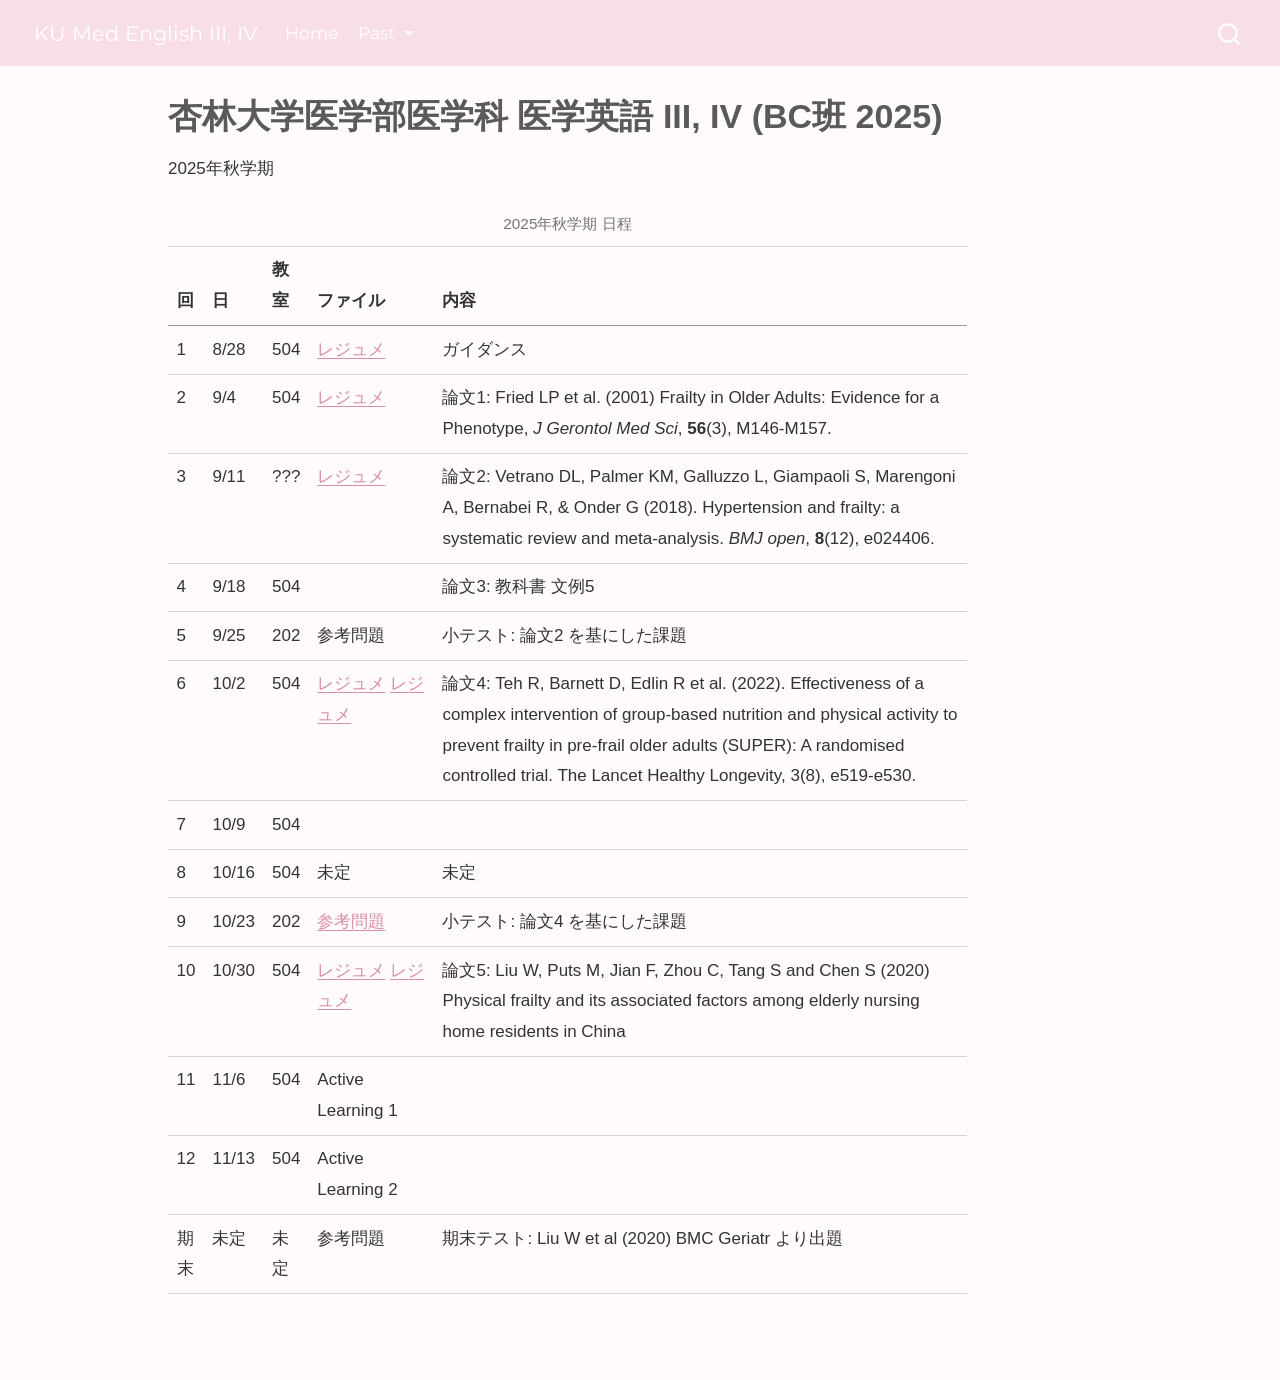
==== docs/2025_Autumn.html @ 21df3f4d "2026 Spring" ====
<!DOCTYPE html>
<html xmlns="http://www.w3.org/1999/xhtml" lang="en" xml:lang="en"><head>

<meta charset="utf-8">
<meta name="generator" content="quarto-1.8.25">

<meta name="viewport" content="width=device-width, initial-scale=1.0, user-scalable=yes">


<title>杏林大学医学部医学科 医学英語 III, IV (BC班 2025) – KU Med English III, IV</title>
<style>
code{white-space: pre-wrap;}
span.smallcaps{font-variant: small-caps;}
div.columns{display: flex; gap: min(4vw, 1.5em);}
div.column{flex: auto; overflow-x: auto;}
div.hanging-indent{margin-left: 1.5em; text-indent: -1.5em;}
ul.task-list{list-style: none;}
ul.task-list li input[type="checkbox"] {
  width: 0.8em;
  margin: 0 0.8em 0.2em -1em; /* quarto-specific, see https://github.com/quarto-dev/quarto-cli/issues/4556 */ 
  vertical-align: middle;
}
</style>


<script src="site_libs/quarto-nav/quarto-nav.js"></script>
<script src="site_libs/quarto-nav/headroom.min.js"></script>
<script src="site_libs/clipboard/clipboard.min.js"></script>
<script src="site_libs/quarto-search/autocomplete.umd.js"></script>
<script src="site_libs/quarto-search/fuse.min.js"></script>
<script src="site_libs/quarto-search/quarto-search.js"></script>
<meta name="quarto:offset" content="./">
<script src="site_libs/quarto-html/quarto.js" type="module"></script>
<script src="site_libs/quarto-html/tabsets/tabsets.js" type="module"></script>
<script src="site_libs/quarto-html/axe/axe-check.js" type="module"></script>
<script src="site_libs/quarto-html/popper.min.js"></script>
<script src="site_libs/quarto-html/tippy.umd.min.js"></script>
<script src="site_libs/quarto-html/anchor.min.js"></script>
<link href="site_libs/quarto-html/tippy.css" rel="stylesheet">
<link href="site_libs/quarto-html/quarto-syntax-highlighting-7b89279ff1a6dce999919e0e67d4d9ec.css" rel="stylesheet" id="quarto-text-highlighting-styles">
<script src="site_libs/bootstrap/bootstrap.min.js"></script>
<link href="site_libs/bootstrap/bootstrap-icons.css" rel="stylesheet">
<link href="site_libs/bootstrap/bootstrap-339d2f6278ea408a7a1bcedd7a5a4e6b.min.css" rel="stylesheet" append-hash="true" id="quarto-bootstrap" data-mode="light">
<script id="quarto-search-options" type="application/json">{
  "location": "navbar",
  "copy-button": false,
  "collapse-after": 3,
  "panel-placement": "end",
  "type": "overlay",
  "limit": 50,
  "keyboard-shortcut": [
    "f",
    "/",
    "s"
  ],
  "show-item-context": false,
  "language": {
    "search-no-results-text": "No results",
    "search-matching-documents-text": "matching documents",
    "search-copy-link-title": "Copy link to search",
    "search-hide-matches-text": "Hide additional matches",
    "search-more-match-text": "more match in this document",
    "search-more-matches-text": "more matches in this document",
    "search-clear-button-title": "Clear",
    "search-text-placeholder": "",
    "search-detached-cancel-button-title": "Cancel",
    "search-submit-button-title": "Submit",
    "search-label": "Search"
  }
}</script>


</head>

<body class="nav-fixed quarto-light">

<div id="quarto-search-results"></div>
  <header id="quarto-header" class="headroom fixed-top">
    <nav class="navbar navbar-expand-lg " data-bs-theme="dark">
      <div class="navbar-container container-fluid">
      <div class="navbar-brand-container mx-auto">
    <a href="./index.html" class="navbar-brand navbar-brand-logo">
    </a>
    <a class="navbar-brand" href="./index.html">
    <span class="navbar-title">KU Med English III, IV</span>
    </a>
  </div>
            <div id="quarto-search" class="" title="Search"></div>
          <button class="navbar-toggler" type="button" data-bs-toggle="collapse" data-bs-target="#navbarCollapse" aria-controls="navbarCollapse" role="menu" aria-expanded="false" aria-label="Toggle navigation" onclick="if (window.quartoToggleHeadroom) { window.quartoToggleHeadroom(); }">
  <span class="navbar-toggler-icon"></span>
</button>
          <div class="collapse navbar-collapse" id="navbarCollapse">
            <ul class="navbar-nav navbar-nav-scroll me-auto">
  <li class="nav-item">
    <a class="nav-link" href="./index.html"> 
<span class="menu-text">Home</span></a>
  </li>  
  <li class="nav-item dropdown ">
    <a class="nav-link dropdown-toggle" href="#" id="nav-menu-past" role="link" data-bs-toggle="dropdown" aria-expanded="false">
 <span class="menu-text">Past</span>
    </a>
    <ul class="dropdown-menu" aria-labelledby="nav-menu-past">    
        <li>
    <a class="dropdown-item" href="./2025_Autumn.html">
 <span class="dropdown-text">2025 Autumn</span></a>
  </li>  
    </ul>
  </li>
</ul>
          </div> <!-- /navcollapse -->
            <div class="quarto-navbar-tools">
</div>
      </div> <!-- /container-fluid -->
    </nav>
</header>
<!-- content -->
<div id="quarto-content" class="quarto-container page-columns page-rows-contents page-layout-article page-navbar">
<!-- sidebar -->
<!-- margin-sidebar -->
    <div id="quarto-margin-sidebar" class="sidebar margin-sidebar zindex-bottom">
        
    </div>
<!-- main -->
<main class="content" id="quarto-document-content">

<header id="title-block-header" class="quarto-title-block default">
<div class="quarto-title">
<h1 class="title">杏林大学医学部医学科 医学英語 III, IV (BC班 2025)</h1>
</div>



<div class="quarto-title-meta">

    
  
    
  </div>
  


</header>


<p>2025年秋学期</p>
<table class="caption-top table">
<caption>2025年秋学期 日程</caption>
<colgroup>
<col style="width: 1%">
<col style="width: 1%">
<col style="width: 1%">
<col style="width: 17%">
<col style="width: 80%">
</colgroup>
<thead>
<tr class="header">
<th>回</th>
<th>日</th>
<th>教室</th>
<th>ファイル</th>
<th>内容</th>
</tr>
</thead>
<tbody>
<tr class="odd">
<td>1</td>
<td>8/28</td>
<td>504</td>
<td><a href="https://babayoshihiko.github.io/How/design.html">レジュメ</a></td>
<td>ガイダンス</td>
</tr>
<tr class="even">
<td>2</td>
<td>9/4</td>
<td>504</td>
<td><a href="https://babayoshihiko.github.io/How/frailty.html">レジュメ</a></td>
<td>論文1: Fried LP et al.&nbsp;(2001) Frailty in Older Adults: Evidence for a Phenotype, <em>J Gerontol Med Sci</em>, <strong>56</strong>(3), M146-M157.</td>
</tr>
<tr class="odd">
<td>3</td>
<td>9/11</td>
<td>???</td>
<td><a href="http://124.219.182.167/How2/meta_vetrano.html">レジュメ</a></td>
<td>論文2: Vetrano DL, Palmer KM, Galluzzo L, Giampaoli S, Marengoni A, Bernabei R, &amp; Onder G (2018). Hypertension and frailty: a systematic review and meta-analysis. <em>BMJ open</em>, <strong>8</strong>(12), e024406.</td>
</tr>
<tr class="even">
<td>4</td>
<td>9/18</td>
<td>504</td>
<td></td>
<td>論文3: 教科書 文例5</td>
</tr>
<tr class="odd">
<td>5</td>
<td>9/25</td>
<td>202</td>
<td>参考問題</td>
<td>小テスト: 論文2 を基にした課題</td>
</tr>
<tr class="even">
<td>6</td>
<td>10/2</td>
<td>504</td>
<td><a href="https://babayoshihiko.github.io/How/rct_intro.html">レジュメ</a> <a href="http://124.219.182.167/How2/rct_teh.html">レジュメ</a></td>
<td>論文4: Teh R, Barnett D, Edlin R et al.&nbsp;(2022). Effectiveness of a complex intervention of group-based nutrition and physical activity to prevent frailty in pre-frail older adults (SUPER): A randomised controlled trial. The Lancet Healthy Longevity, 3(8), e519-e530.</td>
</tr>
<tr class="odd">
<td>7</td>
<td>10/9</td>
<td>504</td>
<td></td>
<td></td>
</tr>
<tr class="even">
<td>8</td>
<td>10/16</td>
<td>504</td>
<td>未定</td>
<td>未定</td>
</tr>
<tr class="odd">
<td>9</td>
<td>10/23</td>
<td>202</td>
<td><a href="https://docs.google.com/forms/d/e/1FAIpQLSeEI0pFkn-cZTdrIPrbXhW5z1Pq6cPuHLH8r0yxcHSd3hLn8A/viewform?usp=header">参考問題</a></td>
<td>小テスト: 論文4 を基にした課題</td>
</tr>
<tr class="even">
<td>10</td>
<td>10/30</td>
<td>504</td>
<td><a href="https://babayoshihiko.github.io/How/crosssectional_intro.html">レジュメ</a> <a href="http://124.219.182.167/How2/crosssectional_liu.html">レジュメ</a></td>
<td>論文5: Liu W, Puts M, Jian F, Zhou C, Tang S and Chen S (2020) Physical frailty and its associated factors among elderly nursing home residents in China</td>
</tr>
<tr class="odd">
<td>11</td>
<td>11/6</td>
<td>504</td>
<td>Active Learning 1</td>
<td></td>
</tr>
<tr class="even">
<td>12</td>
<td>11/13</td>
<td>504</td>
<td>Active Learning 2</td>
<td></td>
</tr>
<tr class="odd">
<td>期末</td>
<td>未定</td>
<td>未定</td>
<td>参考問題</td>
<td>期末テスト: Liu W et al (2020) BMC Geriatr より出題</td>
</tr>
</tbody>
</table>



</main> <!-- /main -->
<script id="quarto-html-after-body" type="application/javascript">
  window.document.addEventListener("DOMContentLoaded", function (event) {
    const icon = "";
    const anchorJS = new window.AnchorJS();
    anchorJS.options = {
      placement: 'right',
      icon: icon
    };
    anchorJS.add('.anchored');
    const isCodeAnnotation = (el) => {
      for (const clz of el.classList) {
        if (clz.startsWith('code-annotation-')) {                     
          return true;
        }
      }
      return false;
    }
    const onCopySuccess = function(e) {
      // button target
      const button = e.trigger;
      // don't keep focus
      button.blur();
      // flash "checked"
      button.classList.add('code-copy-button-checked');
      var currentTitle = button.getAttribute("title");
      button.setAttribute("title", "Copied!");
      let tooltip;
      if (window.bootstrap) {
        button.setAttribute("data-bs-toggle", "tooltip");
        button.setAttribute("data-bs-placement", "left");
        button.setAttribute("data-bs-title", "Copied!");
        tooltip = new bootstrap.Tooltip(button, 
          { trigger: "manual", 
            customClass: "code-copy-button-tooltip",
            offset: [0, -8]});
        tooltip.show();    
      }
      setTimeout(function() {
        if (tooltip) {
          tooltip.hide();
          button.removeAttribute("data-bs-title");
          button.removeAttribute("data-bs-toggle");
          button.removeAttribute("data-bs-placement");
        }
        button.setAttribute("title", currentTitle);
        button.classList.remove('code-copy-button-checked');
      }, 1000);
      // clear code selection
      e.clearSelection();
    }
    const getTextToCopy = function(trigger) {
      const outerScaffold = trigger.parentElement.cloneNode(true);
      const codeEl = outerScaffold.querySelector('code');
      for (const childEl of codeEl.children) {
        if (isCodeAnnotation(childEl)) {
          childEl.remove();
        }
      }
      return codeEl.innerText;
    }
    const clipboard = new window.ClipboardJS('.code-copy-button:not([data-in-quarto-modal])', {
      text: getTextToCopy
    });
    clipboard.on('success', onCopySuccess);
    if (window.document.getElementById('quarto-embedded-source-code-modal')) {
      const clipboardModal = new window.ClipboardJS('.code-copy-button[data-in-quarto-modal]', {
        text: getTextToCopy,
        container: window.document.getElementById('quarto-embedded-source-code-modal')
      });
      clipboardModal.on('success', onCopySuccess);
    }
      var localhostRegex = new RegExp(/^(?:http|https):\/\/localhost\:?[0-9]*\//);
      var mailtoRegex = new RegExp(/^mailto:/);
        var filterRegex = new RegExp('/' + window.location.host + '/');
      var isInternal = (href) => {
          return filterRegex.test(href) || localhostRegex.test(href) || mailtoRegex.test(href);
      }
      // Inspect non-navigation links and adorn them if external
     var links = window.document.querySelectorAll('a[href]:not(.nav-link):not(.navbar-brand):not(.toc-action):not(.sidebar-link):not(.sidebar-item-toggle):not(.pagination-link):not(.no-external):not([aria-hidden]):not(.dropdown-item):not(.quarto-navigation-tool):not(.about-link)');
      for (var i=0; i<links.length; i++) {
        const link = links[i];
        if (!isInternal(link.href)) {
          // undo the damage that might have been done by quarto-nav.js in the case of
          // links that we want to consider external
          if (link.dataset.originalHref !== undefined) {
            link.href = link.dataset.originalHref;
          }
        }
      }
    function tippyHover(el, contentFn, onTriggerFn, onUntriggerFn) {
      const config = {
        allowHTML: true,
        maxWidth: 500,
        delay: 100,
        arrow: false,
        appendTo: function(el) {
            return el.parentElement;
        },
        interactive: true,
        interactiveBorder: 10,
        theme: 'quarto',
        placement: 'bottom-start',
      };
      if (contentFn) {
        config.content = contentFn;
      }
      if (onTriggerFn) {
        config.onTrigger = onTriggerFn;
      }
      if (onUntriggerFn) {
        config.onUntrigger = onUntriggerFn;
      }
      window.tippy(el, config); 
    }
    const noterefs = window.document.querySelectorAll('a[role="doc-noteref"]');
    for (var i=0; i<noterefs.length; i++) {
      const ref = noterefs[i];
      tippyHover(ref, function() {
        // use id or data attribute instead here
        let href = ref.getAttribute('data-footnote-href') || ref.getAttribute('href');
        try { href = new URL(href).hash; } catch {}
        const id = href.replace(/^#\/?/, "");
        const note = window.document.getElementById(id);
        if (note) {
          return note.innerHTML;
        } else {
          return "";
        }
      });
    }
    const xrefs = window.document.querySelectorAll('a.quarto-xref');
    const processXRef = (id, note) => {
      // Strip column container classes
      const stripColumnClz = (el) => {
        el.classList.remove("page-full", "page-columns");
        if (el.children) {
          for (const child of el.children) {
            stripColumnClz(child);
          }
        }
      }
      stripColumnClz(note)
      if (id === null || id.startsWith('sec-')) {
        // Special case sections, only their first couple elements
        const container = document.createElement("div");
        if (note.children && note.children.length > 2) {
          container.appendChild(note.children[0].cloneNode(true));
          for (let i = 1; i < note.children.length; i++) {
            const child = note.children[i];
            if (child.tagName === "P" && child.innerText === "") {
              continue;
            } else {
              container.appendChild(child.cloneNode(true));
              break;
            }
          }
          if (window.Quarto?.typesetMath) {
            window.Quarto.typesetMath(container);
          }
          return container.innerHTML
        } else {
          if (window.Quarto?.typesetMath) {
            window.Quarto.typesetMath(note);
          }
          return note.innerHTML;
        }
      } else {
        // Remove any anchor links if they are present
        const anchorLink = note.querySelector('a.anchorjs-link');
        if (anchorLink) {
          anchorLink.remove();
        }
        if (window.Quarto?.typesetMath) {
          window.Quarto.typesetMath(note);
        }
        if (note.classList.contains("callout")) {
          return note.outerHTML;
        } else {
          return note.innerHTML;
        }
      }
    }
    for (var i=0; i<xrefs.length; i++) {
      const xref = xrefs[i];
      tippyHover(xref, undefined, function(instance) {
        instance.disable();
        let url = xref.getAttribute('href');
        let hash = undefined; 
        if (url.startsWith('#')) {
          hash = url;
        } else {
          try { hash = new URL(url).hash; } catch {}
        }
        if (hash) {
          const id = hash.replace(/^#\/?/, "");
          const note = window.document.getElementById(id);
          if (note !== null) {
            try {
              const html = processXRef(id, note.cloneNode(true));
              instance.setContent(html);
            } finally {
              instance.enable();
              instance.show();
            }
          } else {
            // See if we can fetch this
            fetch(url.split('#')[0])
            .then(res => res.text())
            .then(html => {
              const parser = new DOMParser();
              const htmlDoc = parser.parseFromString(html, "text/html");
              const note = htmlDoc.getElementById(id);
              if (note !== null) {
                const html = processXRef(id, note);
                instance.setContent(html);
              } 
            }).finally(() => {
              instance.enable();
              instance.show();
            });
          }
        } else {
          // See if we can fetch a full url (with no hash to target)
          // This is a special case and we should probably do some content thinning / targeting
          fetch(url)
          .then(res => res.text())
          .then(html => {
            const parser = new DOMParser();
            const htmlDoc = parser.parseFromString(html, "text/html");
            const note = htmlDoc.querySelector('main.content');
            if (note !== null) {
              // This should only happen for chapter cross references
              // (since there is no id in the URL)
              // remove the first header
              if (note.children.length > 0 && note.children[0].tagName === "HEADER") {
                note.children[0].remove();
              }
              const html = processXRef(null, note);
              instance.setContent(html);
            } 
          }).finally(() => {
            instance.enable();
            instance.show();
          });
        }
      }, function(instance) {
      });
    }
        let selectedAnnoteEl;
        const selectorForAnnotation = ( cell, annotation) => {
          let cellAttr = 'data-code-cell="' + cell + '"';
          let lineAttr = 'data-code-annotation="' +  annotation + '"';
          const selector = 'span[' + cellAttr + '][' + lineAttr + ']';
          return selector;
        }
        const selectCodeLines = (annoteEl) => {
          const doc = window.document;
          const targetCell = annoteEl.getAttribute("data-target-cell");
          const targetAnnotation = annoteEl.getAttribute("data-target-annotation");
          const annoteSpan = window.document.querySelector(selectorForAnnotation(targetCell, targetAnnotation));
          const lines = annoteSpan.getAttribute("data-code-lines").split(",");
          const lineIds = lines.map((line) => {
            return targetCell + "-" + line;
          })
          let top = null;
          let height = null;
          let parent = null;
          if (lineIds.length > 0) {
              //compute the position of the single el (top and bottom and make a div)
              const el = window.document.getElementById(lineIds[0]);
              top = el.offsetTop;
              height = el.offsetHeight;
              parent = el.parentElement.parentElement;
            if (lineIds.length > 1) {
              const lastEl = window.document.getElementById(lineIds[lineIds.length - 1]);
              const bottom = lastEl.offsetTop + lastEl.offsetHeight;
              height = bottom - top;
            }
            if (top !== null && height !== null && parent !== null) {
              // cook up a div (if necessary) and position it 
              let div = window.document.getElementById("code-annotation-line-highlight");
              if (div === null) {
                div = window.document.createElement("div");
                div.setAttribute("id", "code-annotation-line-highlight");
                div.style.position = 'absolute';
                parent.appendChild(div);
              }
              div.style.top = top - 2 + "px";
              div.style.height = height + 4 + "px";
              div.style.left = 0;
              let gutterDiv = window.document.getElementById("code-annotation-line-highlight-gutter");
              if (gutterDiv === null) {
                gutterDiv = window.document.createElement("div");
                gutterDiv.setAttribute("id", "code-annotation-line-highlight-gutter");
                gutterDiv.style.position = 'absolute';
                const codeCell = window.document.getElementById(targetCell);
                const gutter = codeCell.querySelector('.code-annotation-gutter');
                gutter.appendChild(gutterDiv);
              }
              gutterDiv.style.top = top - 2 + "px";
              gutterDiv.style.height = height + 4 + "px";
            }
            selectedAnnoteEl = annoteEl;
          }
        };
        const unselectCodeLines = () => {
          const elementsIds = ["code-annotation-line-highlight", "code-annotation-line-highlight-gutter"];
          elementsIds.forEach((elId) => {
            const div = window.document.getElementById(elId);
            if (div) {
              div.remove();
            }
          });
          selectedAnnoteEl = undefined;
        };
          // Handle positioning of the toggle
      window.addEventListener(
        "resize",
        throttle(() => {
          elRect = undefined;
          if (selectedAnnoteEl) {
            selectCodeLines(selectedAnnoteEl);
          }
        }, 10)
      );
      function throttle(fn, ms) {
      let throttle = false;
      let timer;
        return (...args) => {
          if(!throttle) { // first call gets through
              fn.apply(this, args);
              throttle = true;
          } else { // all the others get throttled
              if(timer) clearTimeout(timer); // cancel #2
              timer = setTimeout(() => {
                fn.apply(this, args);
                timer = throttle = false;
              }, ms);
          }
        };
      }
        // Attach click handler to the DT
        const annoteDls = window.document.querySelectorAll('dt[data-target-cell]');
        for (const annoteDlNode of annoteDls) {
          annoteDlNode.addEventListener('click', (event) => {
            const clickedEl = event.target;
            if (clickedEl !== selectedAnnoteEl) {
              unselectCodeLines();
              const activeEl = window.document.querySelector('dt[data-target-cell].code-annotation-active');
              if (activeEl) {
                activeEl.classList.remove('code-annotation-active');
              }
              selectCodeLines(clickedEl);
              clickedEl.classList.add('code-annotation-active');
            } else {
              // Unselect the line
              unselectCodeLines();
              clickedEl.classList.remove('code-annotation-active');
            }
          });
        }
    const findCites = (el) => {
      const parentEl = el.parentElement;
      if (parentEl) {
        const cites = parentEl.dataset.cites;
        if (cites) {
          return {
            el,
            cites: cites.split(' ')
          };
        } else {
          return findCites(el.parentElement)
        }
      } else {
        return undefined;
      }
    };
    var bibliorefs = window.document.querySelectorAll('a[role="doc-biblioref"]');
    for (var i=0; i<bibliorefs.length; i++) {
      const ref = bibliorefs[i];
      const citeInfo = findCites(ref);
      if (citeInfo) {
        tippyHover(citeInfo.el, function() {
          var popup = window.document.createElement('div');
          citeInfo.cites.forEach(function(cite) {
            var citeDiv = window.document.createElement('div');
            citeDiv.classList.add('hanging-indent');
            citeDiv.classList.add('csl-entry');
            var biblioDiv = window.document.getElementById('ref-' + cite);
            if (biblioDiv) {
              citeDiv.innerHTML = biblioDiv.innerHTML;
            }
            popup.appendChild(citeDiv);
          });
          return popup.innerHTML;
        });
      }
    }
  });
  </script>
</div> <!-- /content -->




</body></html>
---- docs/site_libs/quarto-html/tippy.css ----
.tippy-box[data-animation=fade][data-state=hidden]{opacity:0}[data-tippy-root]{max-width:calc(100vw - 10px)}.tippy-box{position:relative;background-color:#333;color:#fff;border-radius:4px;font-size:14px;line-height:1.4;white-space:normal;outline:0;transition-property:transform,visibility,opacity}.tippy-box[data-placement^=top]>.tippy-arrow{bottom:0}.tippy-box[data-placement^=top]>.tippy-arrow:before{bottom:-7px;left:0;border-width:8px 8px 0;border-top-color:initial;transform-origin:center top}.tippy-box[data-placement^=bottom]>.tippy-arrow{top:0}.tippy-box[data-placement^=bottom]>.tippy-arrow:before{top:-7px;left:0;border-width:0 8px 8px;border-bottom-color:initial;transform-origin:center bottom}.tippy-box[data-placement^=left]>.tippy-arrow{right:0}.tippy-box[data-placement^=left]>.tippy-arrow:before{border-width:8px 0 8px 8px;border-left-color:initial;right:-7px;transform-origin:center left}.tippy-box[data-placement^=right]>.tippy-arrow{left:0}.tippy-box[data-placement^=right]>.tippy-arrow:before{left:-7px;border-width:8px 8px 8px 0;border-right-color:initial;transform-origin:center right}.tippy-box[data-inertia][data-state=visible]{transition-timing-function:cubic-bezier(.54,1.5,.38,1.11)}.tippy-arrow{width:16px;height:16px;color:#333}.tippy-arrow:before{content:"";position:absolute;border-color:transparent;border-style:solid}.tippy-content{position:relative;padding:5px 9px;z-index:1}
---- docs/site_libs/quarto-html/quarto-syntax-highlighting-7b89279ff1a6dce999919e0e67d4d9ec.css ----
/* quarto syntax highlight colors */
:root {
  --quarto-hl-ot-color: #003B4F;
  --quarto-hl-at-color: #657422;
  --quarto-hl-ss-color: #20794D;
  --quarto-hl-an-color: #5E5E5E;
  --quarto-hl-fu-color: #4758AB;
  --quarto-hl-st-color: #20794D;
  --quarto-hl-cf-color: #003B4F;
  --quarto-hl-op-color: #5E5E5E;
  --quarto-hl-er-color: #AD0000;
  --quarto-hl-bn-color: #AD0000;
  --quarto-hl-al-color: #AD0000;
  --quarto-hl-va-color: #111111;
  --quarto-hl-bu-color: inherit;
  --quarto-hl-ex-color: inherit;
  --quarto-hl-pp-color: #AD0000;
  --quarto-hl-in-color: #5E5E5E;
  --quarto-hl-vs-color: #20794D;
  --quarto-hl-wa-color: #5E5E5E;
  --quarto-hl-do-color: #5E5E5E;
  --quarto-hl-im-color: #00769E;
  --quarto-hl-ch-color: #20794D;
  --quarto-hl-dt-color: #AD0000;
  --quarto-hl-fl-color: #AD0000;
  --quarto-hl-co-color: #5E5E5E;
  --quarto-hl-cv-color: #5E5E5E;
  --quarto-hl-cn-color: #8f5902;
  --quarto-hl-sc-color: #5E5E5E;
  --quarto-hl-dv-color: #AD0000;
  --quarto-hl-kw-color: #003B4F;
}

/* other quarto variables */
:root {
  --quarto-font-monospace: SFMono-Regular, Menlo, Monaco, Consolas, "Liberation Mono", "Courier New", monospace;
}

/* syntax highlight based on Pandoc's rules */
pre > code.sourceCode > span {
  color: #003B4F;
}

code.sourceCode > span {
  color: #003B4F;
}

div.sourceCode,
div.sourceCode pre.sourceCode {
  color: #003B4F;
}

/* Normal */
code span {
  color: #003B4F;
}

/* Alert */
code span.al {
  color: #AD0000;
  font-style: inherit;
}

/* Annotation */
code span.an {
  color: #5E5E5E;
  font-style: inherit;
}

/* Attribute */
code span.at {
  color: #657422;
  font-style: inherit;
}

/* BaseN */
code span.bn {
  color: #AD0000;
  font-style: inherit;
}

/* BuiltIn */
code span.bu {
  font-style: inherit;
}

/* ControlFlow */
code span.cf {
  color: #003B4F;
  font-weight: bold;
  font-style: inherit;
}

/* Char */
code span.ch {
  color: #20794D;
  font-style: inherit;
}

/* Constant */
code span.cn {
  color: #8f5902;
  font-style: inherit;
}

/* Comment */
code span.co {
  color: #5E5E5E;
  font-style: inherit;
}

/* CommentVar */
code span.cv {
  color: #5E5E5E;
  font-style: italic;
}

/* Documentation */
code span.do {
  color: #5E5E5E;
  font-style: italic;
}

/* DataType */
code span.dt {
  color: #AD0000;
  font-style: inherit;
}

/* DecVal */
code span.dv {
  color: #AD0000;
  font-style: inherit;
}

/* Error */
code span.er {
  color: #AD0000;
  font-style: inherit;
}

/* Extension */
code span.ex {
  font-style: inherit;
}

/* Float */
code span.fl {
  color: #AD0000;
  font-style: inherit;
}

/* Function */
code span.fu {
  color: #4758AB;
  font-style: inherit;
}

/* Import */
code span.im {
  color: #00769E;
  font-style: inherit;
}

/* Information */
code span.in {
  color: #5E5E5E;
  font-style: inherit;
}

/* Keyword */
code span.kw {
  color: #003B4F;
  font-weight: bold;
  font-style: inherit;
}

/* Operator */
code span.op {
  color: #5E5E5E;
  font-style: inherit;
}

/* Other */
code span.ot {
  color: #003B4F;
  font-style: inherit;
}

/* Preprocessor */
code span.pp {
  color: #AD0000;
  font-style: inherit;
}

/* SpecialChar */
code span.sc {
  color: #5E5E5E;
  font-style: inherit;
}

/* SpecialString */
code span.ss {
  color: #20794D;
  font-style: inherit;
}

/* String */
code span.st {
  color: #20794D;
  font-style: inherit;
}

/* Variable */
code span.va {
  color: #111111;
  font-style: inherit;
}

/* VerbatimString */
code span.vs {
  color: #20794D;
  font-style: inherit;
}

/* Warning */
code span.wa {
  color: #5E5E5E;
  font-style: italic;
}

.prevent-inlining {
  content: "</";
}

/*# sourceMappingURL=3944bc705cfaf4c80e56f77c5205168a.css.map */
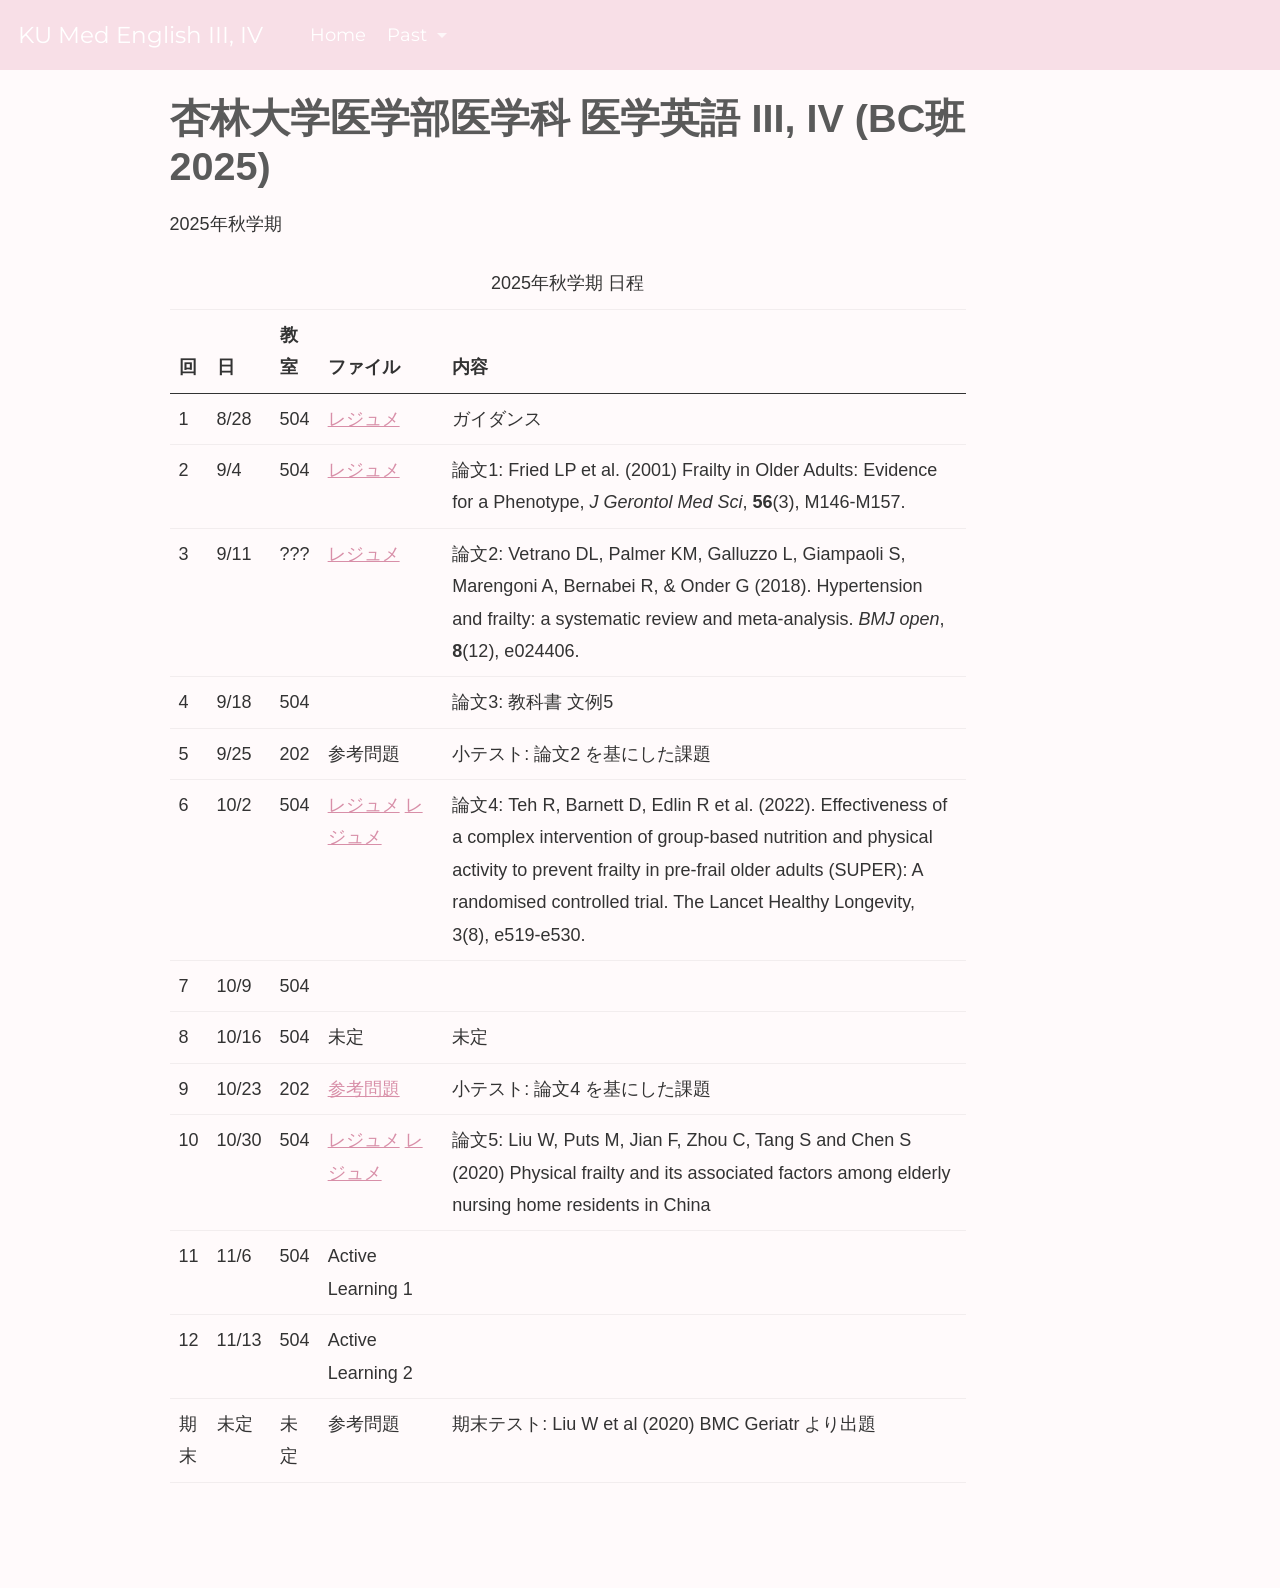
==== commit 3ad05698: "2026 Spring" ====
--- a/docs/2025_Autumn.html
+++ b/docs/2025_Autumn.html
@@ -2,12 +2,12 @@
 <html xmlns="http://www.w3.org/1999/xhtml" lang="en" xml:lang="en"><head>
 
 <meta charset="utf-8">
-<meta name="generator" content="quarto-1.8.25">
+<meta name="generator" content="quarto-1.2.335">
 
 <meta name="viewport" content="width=device-width, initial-scale=1.0, user-scalable=yes">
 
 
-<title>杏林大学医学部医学科 医学英語 III, IV (BC班 2025) – KU Med English III, IV</title>
+<title>KU Med English III, IV - 杏林大学医学部医学科 医学英語 III, IV (BC班 2025)</title>
 <style>
 code{white-space: pre-wrap;}
 span.smallcaps{font-variant: small-caps;}
@@ -17,7 +17,7 @@
 ul.task-list{list-style: none;}
 ul.task-list li input[type="checkbox"] {
   width: 0.8em;
-  margin: 0 0.8em 0.2em -1em; /* quarto-specific, see https://github.com/quarto-dev/quarto-cli/issues/4556 */ 
+  margin: 0 0.8em 0.2em -1.6em;
   vertical-align: middle;
 }
 </style>
@@ -30,30 +30,22 @@
 <script src="site_libs/quarto-search/fuse.min.js"></script>
 <script src="site_libs/quarto-search/quarto-search.js"></script>
 <meta name="quarto:offset" content="./">
-<script src="site_libs/quarto-html/quarto.js" type="module"></script>
-<script src="site_libs/quarto-html/tabsets/tabsets.js" type="module"></script>
-<script src="site_libs/quarto-html/axe/axe-check.js" type="module"></script>
+<script src="site_libs/quarto-html/quarto.js"></script>
 <script src="site_libs/quarto-html/popper.min.js"></script>
 <script src="site_libs/quarto-html/tippy.umd.min.js"></script>
 <script src="site_libs/quarto-html/anchor.min.js"></script>
 <link href="site_libs/quarto-html/tippy.css" rel="stylesheet">
-<link href="site_libs/quarto-html/quarto-syntax-highlighting-7b89279ff1a6dce999919e0e67d4d9ec.css" rel="stylesheet" id="quarto-text-highlighting-styles">
+<link href="site_libs/quarto-html/quarto-syntax-highlighting.css" rel="stylesheet" id="quarto-text-highlighting-styles">
 <script src="site_libs/bootstrap/bootstrap.min.js"></script>
 <link href="site_libs/bootstrap/bootstrap-icons.css" rel="stylesheet">
-<link href="site_libs/bootstrap/bootstrap-339d2f6278ea408a7a1bcedd7a5a4e6b.min.css" rel="stylesheet" append-hash="true" id="quarto-bootstrap" data-mode="light">
+<link href="site_libs/bootstrap/bootstrap.min.css" rel="stylesheet" id="quarto-bootstrap" data-mode="light">
 <script id="quarto-search-options" type="application/json">{
   "location": "navbar",
   "copy-button": false,
   "collapse-after": 3,
   "panel-placement": "end",
   "type": "overlay",
-  "limit": 50,
-  "keyboard-shortcut": [
-    "f",
-    "/",
-    "s"
-  ],
-  "show-item-context": false,
+  "limit": 20,
   "language": {
     "search-no-results-text": "No results",
     "search-matching-documents-text": "matching documents",
@@ -62,41 +54,36 @@
     "search-more-match-text": "more match in this document",
     "search-more-matches-text": "more matches in this document",
     "search-clear-button-title": "Clear",
-    "search-text-placeholder": "",
     "search-detached-cancel-button-title": "Cancel",
-    "search-submit-button-title": "Submit",
-    "search-label": "Search"
+    "search-submit-button-title": "Submit"
   }
 }</script>
 
 
 </head>
 
-<body class="nav-fixed quarto-light">
+<body class="nav-fixed">
 
 <div id="quarto-search-results"></div>
   <header id="quarto-header" class="headroom fixed-top">
-    <nav class="navbar navbar-expand-lg " data-bs-theme="dark">
+    <nav class="navbar navbar-expand-lg navbar-dark ">
       <div class="navbar-container container-fluid">
-      <div class="navbar-brand-container mx-auto">
-    <a href="./index.html" class="navbar-brand navbar-brand-logo">
-    </a>
+      <div class="navbar-brand-container">
     <a class="navbar-brand" href="./index.html">
     <span class="navbar-title">KU Med English III, IV</span>
     </a>
   </div>
-            <div id="quarto-search" class="" title="Search"></div>
-          <button class="navbar-toggler" type="button" data-bs-toggle="collapse" data-bs-target="#navbarCollapse" aria-controls="navbarCollapse" role="menu" aria-expanded="false" aria-label="Toggle navigation" onclick="if (window.quartoToggleHeadroom) { window.quartoToggleHeadroom(); }">
+          <button class="navbar-toggler" type="button" data-bs-toggle="collapse" data-bs-target="#navbarCollapse" aria-controls="navbarCollapse" aria-expanded="false" aria-label="Toggle navigation" onclick="if (window.quartoToggleHeadroom) { window.quartoToggleHeadroom(); }">
   <span class="navbar-toggler-icon"></span>
 </button>
           <div class="collapse navbar-collapse" id="navbarCollapse">
             <ul class="navbar-nav navbar-nav-scroll me-auto">
   <li class="nav-item">
-    <a class="nav-link" href="./index.html"> 
-<span class="menu-text">Home</span></a>
+    <a class="nav-link" href="./index.html">
+ <span class="menu-text">Home</span></a>
   </li>  
   <li class="nav-item dropdown ">
-    <a class="nav-link dropdown-toggle" href="#" id="nav-menu-past" role="link" data-bs-toggle="dropdown" aria-expanded="false">
+    <a class="nav-link dropdown-toggle" href="#" id="nav-menu-past" role="button" data-bs-toggle="dropdown" aria-expanded="false">
  <span class="menu-text">Past</span>
     </a>
     <ul class="dropdown-menu" aria-labelledby="nav-menu-past">    
@@ -107,9 +94,8 @@
     </ul>
   </li>
 </ul>
+              <div id="quarto-search" class="" title="Search"></div>
           </div> <!-- /navcollapse -->
-            <div class="quarto-navbar-tools">
-</div>
       </div> <!-- /container-fluid -->
     </nav>
 </header>
@@ -117,7 +103,7 @@
 <div id="quarto-content" class="quarto-container page-columns page-rows-contents page-layout-article page-navbar">
 <!-- sidebar -->
 <!-- margin-sidebar -->
-    <div id="quarto-margin-sidebar" class="sidebar margin-sidebar zindex-bottom">
+    <div id="quarto-margin-sidebar" class="sidebar margin-sidebar">
         
     </div>
 <!-- main -->
@@ -138,12 +124,10 @@
   </div>
   
 
-
 </header>
 
-
 <p>2025年秋学期</p>
-<table class="caption-top table">
+<table class="table">
 <caption>2025年秋学期 日程</caption>
 <colgroup>
 <col style="width: 1%">
@@ -180,7 +164,7 @@
 <td>3</td>
 <td>9/11</td>
 <td>???</td>
-<td><a href="http://124.219.182.167/How2/meta_vetrano.html">レジュメ</a></td>
+<td><a href="https://kyorin.pages.dev/meta_vetrano.html">レジュメ</a></td>
 <td>論文2: Vetrano DL, Palmer KM, Galluzzo L, Giampaoli S, Marengoni A, Bernabei R, &amp; Onder G (2018). Hypertension and frailty: a systematic review and meta-analysis. <em>BMJ open</em>, <strong>8</strong>(12), e024406.</td>
 </tr>
 <tr class="even">
@@ -229,7 +213,7 @@
 <td>10</td>
 <td>10/30</td>
 <td>504</td>
-<td><a href="https://babayoshihiko.github.io/How/crosssectional_intro.html">レジュメ</a> <a href="http://124.219.182.167/How2/crosssectional_liu.html">レジュメ</a></td>
+<td><a href="https://babayoshihiko.github.io/How/crosssectional_intro.html">レジュメ</a> <a href="https://kyorin.pages.dev/crosssectional_liu.html">レジュメ</a></td>
 <td>論文5: Liu W, Puts M, Jian F, Zhou C, Tang S and Chen S (2020) Physical frailty and its associated factors among elderly nursing home residents in China</td>
 </tr>
 <tr class="odd">
@@ -260,408 +244,140 @@
 
 </main> <!-- /main -->
 <script id="quarto-html-after-body" type="application/javascript">
-  window.document.addEventListener("DOMContentLoaded", function (event) {
-    const icon = "";
-    const anchorJS = new window.AnchorJS();
-    anchorJS.options = {
-      placement: 'right',
-      icon: icon
+window.document.addEventListener("DOMContentLoaded", function (event) {
+  const toggleBodyColorMode = (bsSheetEl) => {
+    const mode = bsSheetEl.getAttribute("data-mode");
+    const bodyEl = window.document.querySelector("body");
+    if (mode === "dark") {
+      bodyEl.classList.add("quarto-dark");
+      bodyEl.classList.remove("quarto-light");
+    } else {
+      bodyEl.classList.add("quarto-light");
+      bodyEl.classList.remove("quarto-dark");
+    }
+  }
+  const toggleBodyColorPrimary = () => {
+    const bsSheetEl = window.document.querySelector("link#quarto-bootstrap");
+    if (bsSheetEl) {
+      toggleBodyColorMode(bsSheetEl);
+    }
+  }
+  toggleBodyColorPrimary();  
+  const icon = "";
+  const anchorJS = new window.AnchorJS();
+  anchorJS.options = {
+    placement: 'right',
+    icon: icon
+  };
+  anchorJS.add('.anchored');
+  const clipboard = new window.ClipboardJS('.code-copy-button', {
+    target: function(trigger) {
+      return trigger.previousElementSibling;
+    }
+  });
+  clipboard.on('success', function(e) {
+    // button target
+    const button = e.trigger;
+    // don't keep focus
+    button.blur();
+    // flash "checked"
+    button.classList.add('code-copy-button-checked');
+    var currentTitle = button.getAttribute("title");
+    button.setAttribute("title", "Copied!");
+    let tooltip;
+    if (window.bootstrap) {
+      button.setAttribute("data-bs-toggle", "tooltip");
+      button.setAttribute("data-bs-placement", "left");
+      button.setAttribute("data-bs-title", "Copied!");
+      tooltip = new bootstrap.Tooltip(button, 
+        { trigger: "manual", 
+          customClass: "code-copy-button-tooltip",
+          offset: [0, -8]});
+      tooltip.show();    
+    }
+    setTimeout(function() {
+      if (tooltip) {
+        tooltip.hide();
+        button.removeAttribute("data-bs-title");
+        button.removeAttribute("data-bs-toggle");
+        button.removeAttribute("data-bs-placement");
+      }
+      button.setAttribute("title", currentTitle);
+      button.classList.remove('code-copy-button-checked');
+    }, 1000);
+    // clear code selection
+    e.clearSelection();
+  });
+  function tippyHover(el, contentFn) {
+    const config = {
+      allowHTML: true,
+      content: contentFn,
+      maxWidth: 500,
+      delay: 100,
+      arrow: false,
+      appendTo: function(el) {
+          return el.parentElement;
+      },
+      interactive: true,
+      interactiveBorder: 10,
+      theme: 'quarto',
+      placement: 'bottom-start'
     };
-    anchorJS.add('.anchored');
-    const isCodeAnnotation = (el) => {
-      for (const clz of el.classList) {
-        if (clz.startsWith('code-annotation-')) {                     
-          return true;
-        }
+    window.tippy(el, config); 
+  }
+  const noterefs = window.document.querySelectorAll('a[role="doc-noteref"]');
+  for (var i=0; i<noterefs.length; i++) {
+    const ref = noterefs[i];
+    tippyHover(ref, function() {
+      // use id or data attribute instead here
+      let href = ref.getAttribute('data-footnote-href') || ref.getAttribute('href');
+      try { href = new URL(href).hash; } catch {}
+      const id = href.replace(/^#\/?/, "");
+      const note = window.document.getElementById(id);
+      return note.innerHTML;
+    });
+  }
+  const findCites = (el) => {
+    const parentEl = el.parentElement;
+    if (parentEl) {
+      const cites = parentEl.dataset.cites;
+      if (cites) {
+        return {
+          el,
+          cites: cites.split(' ')
+        };
+      } else {
+        return findCites(el.parentElement)
       }
-      return false;
-    }
-    const onCopySuccess = function(e) {
-      // button target
-      const button = e.trigger;
-      // don't keep focus
-      button.blur();
-      // flash "checked"
-      button.classList.add('code-copy-button-checked');
-      var currentTitle = button.getAttribute("title");
-      button.setAttribute("title", "Copied!");
-      let tooltip;
-      if (window.bootstrap) {
-        button.setAttribute("data-bs-toggle", "tooltip");
-        button.setAttribute("data-bs-placement", "left");
-        button.setAttribute("data-bs-title", "Copied!");
-        tooltip = new bootstrap.Tooltip(button, 
-          { trigger: "manual", 
-            customClass: "code-copy-button-tooltip",
-            offset: [0, -8]});
-        tooltip.show();    
-      }
-      setTimeout(function() {
-        if (tooltip) {
-          tooltip.hide();
-          button.removeAttribute("data-bs-title");
-          button.removeAttribute("data-bs-toggle");
-          button.removeAttribute("data-bs-placement");
-        }
-        button.setAttribute("title", currentTitle);
-        button.classList.remove('code-copy-button-checked');
-      }, 1000);
-      // clear code selection
-      e.clearSelection();
-    }
-    const getTextToCopy = function(trigger) {
-      const outerScaffold = trigger.parentElement.cloneNode(true);
-      const codeEl = outerScaffold.querySelector('code');
-      for (const childEl of codeEl.children) {
-        if (isCodeAnnotation(childEl)) {
-          childEl.remove();
-        }
-      }
-      return codeEl.innerText;
-    }
-    const clipboard = new window.ClipboardJS('.code-copy-button:not([data-in-quarto-modal])', {
-      text: getTextToCopy
-    });
-    clipboard.on('success', onCopySuccess);
-    if (window.document.getElementById('quarto-embedded-source-code-modal')) {
-      const clipboardModal = new window.ClipboardJS('.code-copy-button[data-in-quarto-modal]', {
-        text: getTextToCopy,
-        container: window.document.getElementById('quarto-embedded-source-code-modal')
+    } else {
+      return undefined;
+    }
+  };
+  var bibliorefs = window.document.querySelectorAll('a[role="doc-biblioref"]');
+  for (var i=0; i<bibliorefs.length; i++) {
+    const ref = bibliorefs[i];
+    const citeInfo = findCites(ref);
+    if (citeInfo) {
+      tippyHover(citeInfo.el, function() {
+        var popup = window.document.createElement('div');
+        citeInfo.cites.forEach(function(cite) {
+          var citeDiv = window.document.createElement('div');
+          citeDiv.classList.add('hanging-indent');
+          citeDiv.classList.add('csl-entry');
+          var biblioDiv = window.document.getElementById('ref-' + cite);
+          if (biblioDiv) {
+            citeDiv.innerHTML = biblioDiv.innerHTML;
+          }
+          popup.appendChild(citeDiv);
+        });
+        return popup.innerHTML;
       });
-      clipboardModal.on('success', onCopySuccess);
-    }
-      var localhostRegex = new RegExp(/^(?:http|https):\/\/localhost\:?[0-9]*\//);
-      var mailtoRegex = new RegExp(/^mailto:/);
-        var filterRegex = new RegExp('/' + window.location.host + '/');
-      var isInternal = (href) => {
-          return filterRegex.test(href) || localhostRegex.test(href) || mailtoRegex.test(href);
-      }
-      // Inspect non-navigation links and adorn them if external
-     var links = window.document.querySelectorAll('a[href]:not(.nav-link):not(.navbar-brand):not(.toc-action):not(.sidebar-link):not(.sidebar-item-toggle):not(.pagination-link):not(.no-external):not([aria-hidden]):not(.dropdown-item):not(.quarto-navigation-tool):not(.about-link)');
-      for (var i=0; i<links.length; i++) {
-        const link = links[i];
-        if (!isInternal(link.href)) {
-          // undo the damage that might have been done by quarto-nav.js in the case of
-          // links that we want to consider external
-          if (link.dataset.originalHref !== undefined) {
-            link.href = link.dataset.originalHref;
-          }
-        }
-      }
-    function tippyHover(el, contentFn, onTriggerFn, onUntriggerFn) {
-      const config = {
-        allowHTML: true,
-        maxWidth: 500,
-        delay: 100,
-        arrow: false,
-        appendTo: function(el) {
-            return el.parentElement;
-        },
-        interactive: true,
-        interactiveBorder: 10,
-        theme: 'quarto',
-        placement: 'bottom-start',
-      };
-      if (contentFn) {
-        config.content = contentFn;
-      }
-      if (onTriggerFn) {
-        config.onTrigger = onTriggerFn;
-      }
-      if (onUntriggerFn) {
-        config.onUntrigger = onUntriggerFn;
-      }
-      window.tippy(el, config); 
-    }
-    const noterefs = window.document.querySelectorAll('a[role="doc-noteref"]');
-    for (var i=0; i<noterefs.length; i++) {
-      const ref = noterefs[i];
-      tippyHover(ref, function() {
-        // use id or data attribute instead here
-        let href = ref.getAttribute('data-footnote-href') || ref.getAttribute('href');
-        try { href = new URL(href).hash; } catch {}
-        const id = href.replace(/^#\/?/, "");
-        const note = window.document.getElementById(id);
-        if (note) {
-          return note.innerHTML;
-        } else {
-          return "";
-        }
-      });
-    }
-    const xrefs = window.document.querySelectorAll('a.quarto-xref');
-    const processXRef = (id, note) => {
-      // Strip column container classes
-      const stripColumnClz = (el) => {
-        el.classList.remove("page-full", "page-columns");
-        if (el.children) {
-          for (const child of el.children) {
-            stripColumnClz(child);
-          }
-        }
-      }
-      stripColumnClz(note)
-      if (id === null || id.startsWith('sec-')) {
-        // Special case sections, only their first couple elements
-        const container = document.createElement("div");
-        if (note.children && note.children.length > 2) {
-          container.appendChild(note.children[0].cloneNode(true));
-          for (let i = 1; i < note.children.length; i++) {
-            const child = note.children[i];
-            if (child.tagName === "P" && child.innerText === "") {
-              continue;
-            } else {
-              container.appendChild(child.cloneNode(true));
-              break;
-            }
-          }
-          if (window.Quarto?.typesetMath) {
-            window.Quarto.typesetMath(container);
-          }
-          return container.innerHTML
-        } else {
-          if (window.Quarto?.typesetMath) {
-            window.Quarto.typesetMath(note);
-          }
-          return note.innerHTML;
-        }
-      } else {
-        // Remove any anchor links if they are present
-        const anchorLink = note.querySelector('a.anchorjs-link');
-        if (anchorLink) {
-          anchorLink.remove();
-        }
-        if (window.Quarto?.typesetMath) {
-          window.Quarto.typesetMath(note);
-        }
-        if (note.classList.contains("callout")) {
-          return note.outerHTML;
-        } else {
-          return note.innerHTML;
-        }
-      }
-    }
-    for (var i=0; i<xrefs.length; i++) {
-      const xref = xrefs[i];
-      tippyHover(xref, undefined, function(instance) {
-        instance.disable();
-        let url = xref.getAttribute('href');
-        let hash = undefined; 
-        if (url.startsWith('#')) {
-          hash = url;
-        } else {
-          try { hash = new URL(url).hash; } catch {}
-        }
-        if (hash) {
-          const id = hash.replace(/^#\/?/, "");
-          const note = window.document.getElementById(id);
-          if (note !== null) {
-            try {
-              const html = processXRef(id, note.cloneNode(true));
-              instance.setContent(html);
-            } finally {
-              instance.enable();
-              instance.show();
-            }
-          } else {
-            // See if we can fetch this
-            fetch(url.split('#')[0])
-            .then(res => res.text())
-            .then(html => {
-              const parser = new DOMParser();
-              const htmlDoc = parser.parseFromString(html, "text/html");
-              const note = htmlDoc.getElementById(id);
-              if (note !== null) {
-                const html = processXRef(id, note);
-                instance.setContent(html);
-              } 
-            }).finally(() => {
-              instance.enable();
-              instance.show();
-            });
-          }
-        } else {
-          // See if we can fetch a full url (with no hash to target)
-          // This is a special case and we should probably do some content thinning / targeting
-          fetch(url)
-          .then(res => res.text())
-          .then(html => {
-            const parser = new DOMParser();
-            const htmlDoc = parser.parseFromString(html, "text/html");
-            const note = htmlDoc.querySelector('main.content');
-            if (note !== null) {
-              // This should only happen for chapter cross references
-              // (since there is no id in the URL)
-              // remove the first header
-              if (note.children.length > 0 && note.children[0].tagName === "HEADER") {
-                note.children[0].remove();
-              }
-              const html = processXRef(null, note);
-              instance.setContent(html);
-            } 
-          }).finally(() => {
-            instance.enable();
-            instance.show();
-          });
-        }
-      }, function(instance) {
-      });
-    }
-        let selectedAnnoteEl;
-        const selectorForAnnotation = ( cell, annotation) => {
-          let cellAttr = 'data-code-cell="' + cell + '"';
-          let lineAttr = 'data-code-annotation="' +  annotation + '"';
-          const selector = 'span[' + cellAttr + '][' + lineAttr + ']';
-          return selector;
-        }
-        const selectCodeLines = (annoteEl) => {
-          const doc = window.document;
-          const targetCell = annoteEl.getAttribute("data-target-cell");
-          const targetAnnotation = annoteEl.getAttribute("data-target-annotation");
-          const annoteSpan = window.document.querySelector(selectorForAnnotation(targetCell, targetAnnotation));
-          const lines = annoteSpan.getAttribute("data-code-lines").split(",");
-          const lineIds = lines.map((line) => {
-            return targetCell + "-" + line;
-          })
-          let top = null;
-          let height = null;
-          let parent = null;
-          if (lineIds.length > 0) {
-              //compute the position of the single el (top and bottom and make a div)
-              const el = window.document.getElementById(lineIds[0]);
-              top = el.offsetTop;
-              height = el.offsetHeight;
-              parent = el.parentElement.parentElement;
-            if (lineIds.length > 1) {
-              const lastEl = window.document.getElementById(lineIds[lineIds.length - 1]);
-              const bottom = lastEl.offsetTop + lastEl.offsetHeight;
-              height = bottom - top;
-            }
-            if (top !== null && height !== null && parent !== null) {
-              // cook up a div (if necessary) and position it 
-              let div = window.document.getElementById("code-annotation-line-highlight");
-              if (div === null) {
-                div = window.document.createElement("div");
-                div.setAttribute("id", "code-annotation-line-highlight");
-                div.style.position = 'absolute';
-                parent.appendChild(div);
-              }
-              div.style.top = top - 2 + "px";
-              div.style.height = height + 4 + "px";
-              div.style.left = 0;
-              let gutterDiv = window.document.getElementById("code-annotation-line-highlight-gutter");
-              if (gutterDiv === null) {
-                gutterDiv = window.document.createElement("div");
-                gutterDiv.setAttribute("id", "code-annotation-line-highlight-gutter");
-                gutterDiv.style.position = 'absolute';
-                const codeCell = window.document.getElementById(targetCell);
-                const gutter = codeCell.querySelector('.code-annotation-gutter');
-                gutter.appendChild(gutterDiv);
-              }
-              gutterDiv.style.top = top - 2 + "px";
-              gutterDiv.style.height = height + 4 + "px";
-            }
-            selectedAnnoteEl = annoteEl;
-          }
-        };
-        const unselectCodeLines = () => {
-          const elementsIds = ["code-annotation-line-highlight", "code-annotation-line-highlight-gutter"];
-          elementsIds.forEach((elId) => {
-            const div = window.document.getElementById(elId);
-            if (div) {
-              div.remove();
-            }
-          });
-          selectedAnnoteEl = undefined;
-        };
-          // Handle positioning of the toggle
-      window.addEventListener(
-        "resize",
-        throttle(() => {
-          elRect = undefined;
-          if (selectedAnnoteEl) {
-            selectCodeLines(selectedAnnoteEl);
-          }
-        }, 10)
-      );
-      function throttle(fn, ms) {
-      let throttle = false;
-      let timer;
-        return (...args) => {
-          if(!throttle) { // first call gets through
-              fn.apply(this, args);
-              throttle = true;
-          } else { // all the others get throttled
-              if(timer) clearTimeout(timer); // cancel #2
-              timer = setTimeout(() => {
-                fn.apply(this, args);
-                timer = throttle = false;
-              }, ms);
-          }
-        };
-      }
-        // Attach click handler to the DT
-        const annoteDls = window.document.querySelectorAll('dt[data-target-cell]');
-        for (const annoteDlNode of annoteDls) {
-          annoteDlNode.addEventListener('click', (event) => {
-            const clickedEl = event.target;
-            if (clickedEl !== selectedAnnoteEl) {
-              unselectCodeLines();
-              const activeEl = window.document.querySelector('dt[data-target-cell].code-annotation-active');
-              if (activeEl) {
-                activeEl.classList.remove('code-annotation-active');
-              }
-              selectCodeLines(clickedEl);
-              clickedEl.classList.add('code-annotation-active');
-            } else {
-              // Unselect the line
-              unselectCodeLines();
-              clickedEl.classList.remove('code-annotation-active');
-            }
-          });
-        }
-    const findCites = (el) => {
-      const parentEl = el.parentElement;
-      if (parentEl) {
-        const cites = parentEl.dataset.cites;
-        if (cites) {
-          return {
-            el,
-            cites: cites.split(' ')
-          };
-        } else {
-          return findCites(el.parentElement)
-        }
-      } else {
-        return undefined;
-      }
-    };
-    var bibliorefs = window.document.querySelectorAll('a[role="doc-biblioref"]');
-    for (var i=0; i<bibliorefs.length; i++) {
-      const ref = bibliorefs[i];
-      const citeInfo = findCites(ref);
-      if (citeInfo) {
-        tippyHover(citeInfo.el, function() {
-          var popup = window.document.createElement('div');
-          citeInfo.cites.forEach(function(cite) {
-            var citeDiv = window.document.createElement('div');
-            citeDiv.classList.add('hanging-indent');
-            citeDiv.classList.add('csl-entry');
-            var biblioDiv = window.document.getElementById('ref-' + cite);
-            if (biblioDiv) {
-              citeDiv.innerHTML = biblioDiv.innerHTML;
-            }
-            popup.appendChild(citeDiv);
-          });
-          return popup.innerHTML;
-        });
-      }
-    }
-  });
-  </script>
+    }
+  }
+});
+</script>
 </div> <!-- /content -->
 
 
 
-
 </body></html>
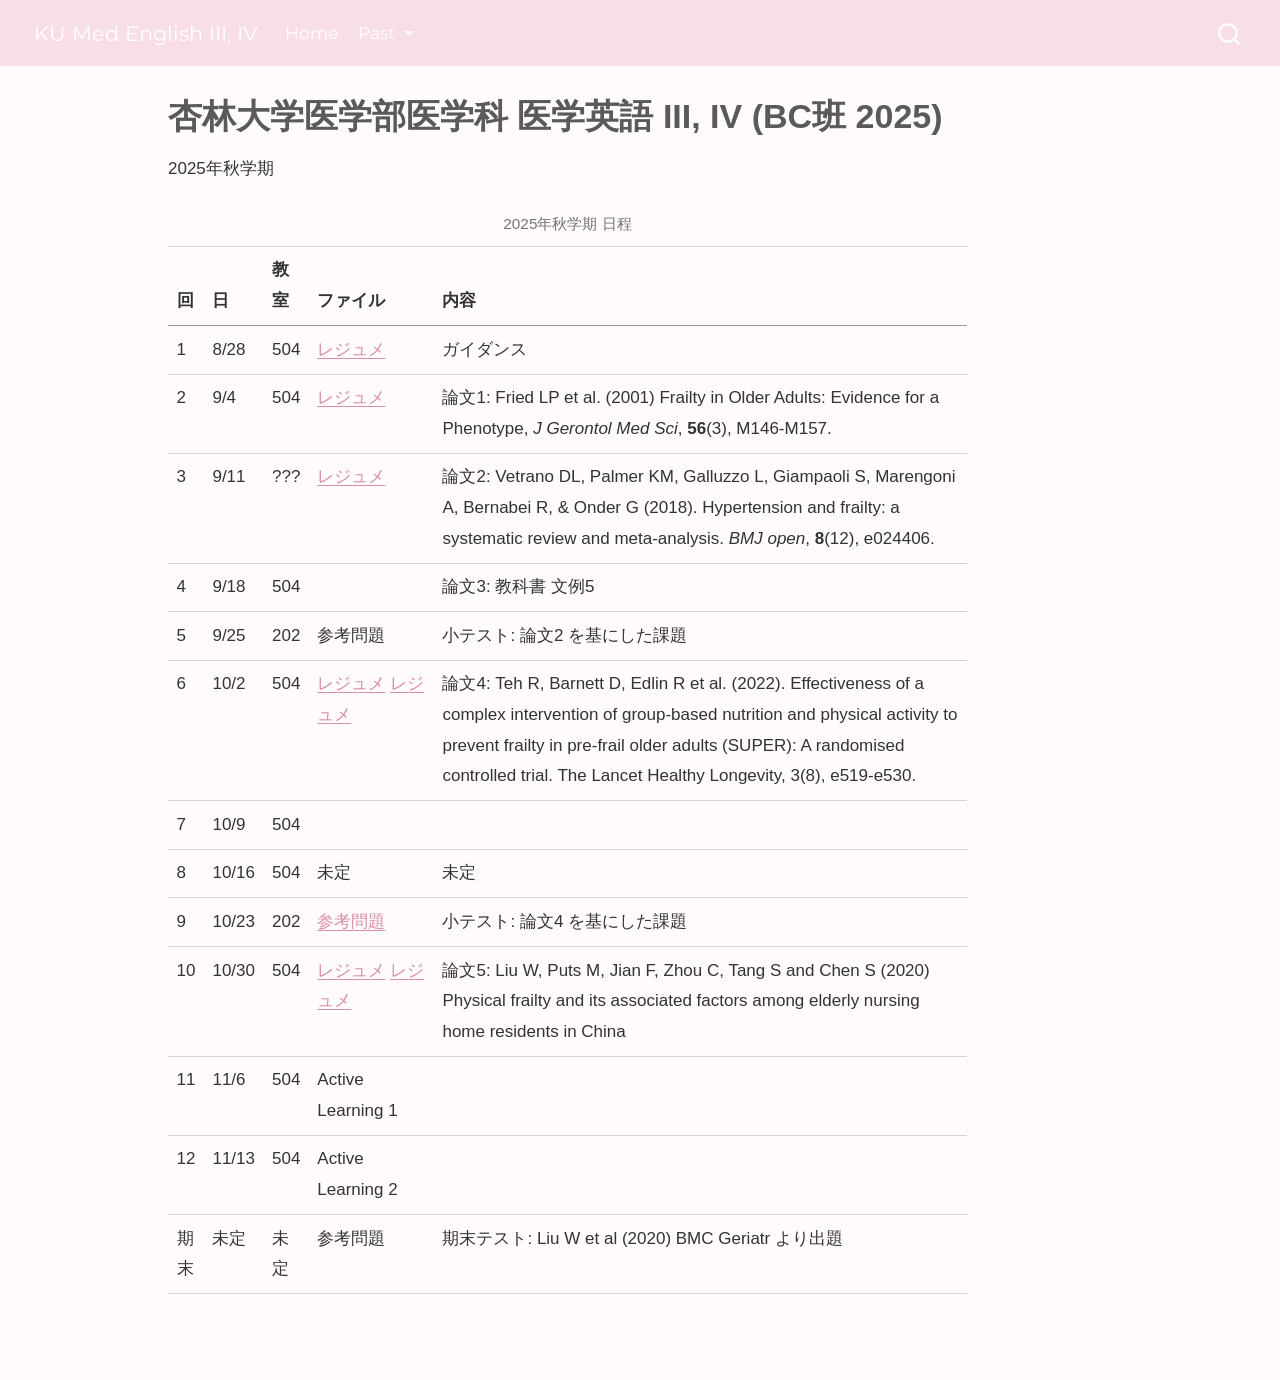
==== commit 3dc90a6c: "Update schedule" ====
--- a/docs/2025_Autumn.html
+++ b/docs/2025_Autumn.html
@@ -2,12 +2,12 @@
 <html xmlns="http://www.w3.org/1999/xhtml" lang="en" xml:lang="en"><head>
 
 <meta charset="utf-8">
-<meta name="generator" content="quarto-1.2.335">
+<meta name="generator" content="quarto-1.8.25">
 
 <meta name="viewport" content="width=device-width, initial-scale=1.0, user-scalable=yes">
 
 
-<title>KU Med English III, IV - 杏林大学医学部医学科 医学英語 III, IV (BC班 2025)</title>
+<title>杏林大学医学部医学科 医学英語 III, IV (BC班 2025) – KU Med English III, IV</title>
 <style>
 code{white-space: pre-wrap;}
 span.smallcaps{font-variant: small-caps;}
@@ -17,7 +17,7 @@
 ul.task-list{list-style: none;}
 ul.task-list li input[type="checkbox"] {
   width: 0.8em;
-  margin: 0 0.8em 0.2em -1.6em;
+  margin: 0 0.8em 0.2em -1em; /* quarto-specific, see https://github.com/quarto-dev/quarto-cli/issues/4556 */ 
   vertical-align: middle;
 }
 </style>
@@ -30,22 +30,30 @@
 <script src="site_libs/quarto-search/fuse.min.js"></script>
 <script src="site_libs/quarto-search/quarto-search.js"></script>
 <meta name="quarto:offset" content="./">
-<script src="site_libs/quarto-html/quarto.js"></script>
+<script src="site_libs/quarto-html/quarto.js" type="module"></script>
+<script src="site_libs/quarto-html/tabsets/tabsets.js" type="module"></script>
+<script src="site_libs/quarto-html/axe/axe-check.js" type="module"></script>
 <script src="site_libs/quarto-html/popper.min.js"></script>
 <script src="site_libs/quarto-html/tippy.umd.min.js"></script>
 <script src="site_libs/quarto-html/anchor.min.js"></script>
 <link href="site_libs/quarto-html/tippy.css" rel="stylesheet">
-<link href="site_libs/quarto-html/quarto-syntax-highlighting.css" rel="stylesheet" id="quarto-text-highlighting-styles">
+<link href="site_libs/quarto-html/quarto-syntax-highlighting-7b89279ff1a6dce999919e0e67d4d9ec.css" rel="stylesheet" id="quarto-text-highlighting-styles">
 <script src="site_libs/bootstrap/bootstrap.min.js"></script>
 <link href="site_libs/bootstrap/bootstrap-icons.css" rel="stylesheet">
-<link href="site_libs/bootstrap/bootstrap.min.css" rel="stylesheet" id="quarto-bootstrap" data-mode="light">
+<link href="site_libs/bootstrap/bootstrap-339d2f6278ea408a7a1bcedd7a5a4e6b.min.css" rel="stylesheet" append-hash="true" id="quarto-bootstrap" data-mode="light">
 <script id="quarto-search-options" type="application/json">{
   "location": "navbar",
   "copy-button": false,
   "collapse-after": 3,
   "panel-placement": "end",
   "type": "overlay",
-  "limit": 20,
+  "limit": 50,
+  "keyboard-shortcut": [
+    "f",
+    "/",
+    "s"
+  ],
+  "show-item-context": false,
   "language": {
     "search-no-results-text": "No results",
     "search-matching-documents-text": "matching documents",
@@ -54,36 +62,41 @@
     "search-more-match-text": "more match in this document",
     "search-more-matches-text": "more matches in this document",
     "search-clear-button-title": "Clear",
+    "search-text-placeholder": "",
     "search-detached-cancel-button-title": "Cancel",
-    "search-submit-button-title": "Submit"
+    "search-submit-button-title": "Submit",
+    "search-label": "Search"
   }
 }</script>
 
 
 </head>
 
-<body class="nav-fixed">
+<body class="nav-fixed quarto-light">
 
 <div id="quarto-search-results"></div>
   <header id="quarto-header" class="headroom fixed-top">
-    <nav class="navbar navbar-expand-lg navbar-dark ">
+    <nav class="navbar navbar-expand-lg " data-bs-theme="dark">
       <div class="navbar-container container-fluid">
-      <div class="navbar-brand-container">
+      <div class="navbar-brand-container mx-auto">
+    <a href="./index.html" class="navbar-brand navbar-brand-logo">
+    </a>
     <a class="navbar-brand" href="./index.html">
     <span class="navbar-title">KU Med English III, IV</span>
     </a>
   </div>
-          <button class="navbar-toggler" type="button" data-bs-toggle="collapse" data-bs-target="#navbarCollapse" aria-controls="navbarCollapse" aria-expanded="false" aria-label="Toggle navigation" onclick="if (window.quartoToggleHeadroom) { window.quartoToggleHeadroom(); }">
+            <div id="quarto-search" class="" title="Search"></div>
+          <button class="navbar-toggler" type="button" data-bs-toggle="collapse" data-bs-target="#navbarCollapse" aria-controls="navbarCollapse" role="menu" aria-expanded="false" aria-label="Toggle navigation" onclick="if (window.quartoToggleHeadroom) { window.quartoToggleHeadroom(); }">
   <span class="navbar-toggler-icon"></span>
 </button>
           <div class="collapse navbar-collapse" id="navbarCollapse">
             <ul class="navbar-nav navbar-nav-scroll me-auto">
   <li class="nav-item">
-    <a class="nav-link" href="./index.html">
- <span class="menu-text">Home</span></a>
+    <a class="nav-link" href="./index.html"> 
+<span class="menu-text">Home</span></a>
   </li>  
   <li class="nav-item dropdown ">
-    <a class="nav-link dropdown-toggle" href="#" id="nav-menu-past" role="button" data-bs-toggle="dropdown" aria-expanded="false">
+    <a class="nav-link dropdown-toggle" href="#" id="nav-menu-past" role="link" data-bs-toggle="dropdown" aria-expanded="false">
  <span class="menu-text">Past</span>
     </a>
     <ul class="dropdown-menu" aria-labelledby="nav-menu-past">    
@@ -94,8 +107,9 @@
     </ul>
   </li>
 </ul>
-              <div id="quarto-search" class="" title="Search"></div>
           </div> <!-- /navcollapse -->
+            <div class="quarto-navbar-tools">
+</div>
       </div> <!-- /container-fluid -->
     </nav>
 </header>
@@ -103,7 +117,7 @@
 <div id="quarto-content" class="quarto-container page-columns page-rows-contents page-layout-article page-navbar">
 <!-- sidebar -->
 <!-- margin-sidebar -->
-    <div id="quarto-margin-sidebar" class="sidebar margin-sidebar">
+    <div id="quarto-margin-sidebar" class="sidebar margin-sidebar zindex-bottom">
         
     </div>
 <!-- main -->
@@ -124,10 +138,12 @@
   </div>
   
 
+
 </header>
 
+
 <p>2025年秋学期</p>
-<table class="table">
+<table class="caption-top table">
 <caption>2025年秋学期 日程</caption>
 <colgroup>
 <col style="width: 1%">
@@ -244,140 +260,408 @@
 
 </main> <!-- /main -->
 <script id="quarto-html-after-body" type="application/javascript">
-window.document.addEventListener("DOMContentLoaded", function (event) {
-  const toggleBodyColorMode = (bsSheetEl) => {
-    const mode = bsSheetEl.getAttribute("data-mode");
-    const bodyEl = window.document.querySelector("body");
-    if (mode === "dark") {
-      bodyEl.classList.add("quarto-dark");
-      bodyEl.classList.remove("quarto-light");
-    } else {
-      bodyEl.classList.add("quarto-light");
-      bodyEl.classList.remove("quarto-dark");
-    }
-  }
-  const toggleBodyColorPrimary = () => {
-    const bsSheetEl = window.document.querySelector("link#quarto-bootstrap");
-    if (bsSheetEl) {
-      toggleBodyColorMode(bsSheetEl);
-    }
-  }
-  toggleBodyColorPrimary();  
-  const icon = "";
-  const anchorJS = new window.AnchorJS();
-  anchorJS.options = {
-    placement: 'right',
-    icon: icon
-  };
-  anchorJS.add('.anchored');
-  const clipboard = new window.ClipboardJS('.code-copy-button', {
-    target: function(trigger) {
-      return trigger.previousElementSibling;
+  window.document.addEventListener("DOMContentLoaded", function (event) {
+    const icon = "";
+    const anchorJS = new window.AnchorJS();
+    anchorJS.options = {
+      placement: 'right',
+      icon: icon
+    };
+    anchorJS.add('.anchored');
+    const isCodeAnnotation = (el) => {
+      for (const clz of el.classList) {
+        if (clz.startsWith('code-annotation-')) {                     
+          return true;
+        }
+      }
+      return false;
+    }
+    const onCopySuccess = function(e) {
+      // button target
+      const button = e.trigger;
+      // don't keep focus
+      button.blur();
+      // flash "checked"
+      button.classList.add('code-copy-button-checked');
+      var currentTitle = button.getAttribute("title");
+      button.setAttribute("title", "Copied!");
+      let tooltip;
+      if (window.bootstrap) {
+        button.setAttribute("data-bs-toggle", "tooltip");
+        button.setAttribute("data-bs-placement", "left");
+        button.setAttribute("data-bs-title", "Copied!");
+        tooltip = new bootstrap.Tooltip(button, 
+          { trigger: "manual", 
+            customClass: "code-copy-button-tooltip",
+            offset: [0, -8]});
+        tooltip.show();    
+      }
+      setTimeout(function() {
+        if (tooltip) {
+          tooltip.hide();
+          button.removeAttribute("data-bs-title");
+          button.removeAttribute("data-bs-toggle");
+          button.removeAttribute("data-bs-placement");
+        }
+        button.setAttribute("title", currentTitle);
+        button.classList.remove('code-copy-button-checked');
+      }, 1000);
+      // clear code selection
+      e.clearSelection();
+    }
+    const getTextToCopy = function(trigger) {
+      const outerScaffold = trigger.parentElement.cloneNode(true);
+      const codeEl = outerScaffold.querySelector('code');
+      for (const childEl of codeEl.children) {
+        if (isCodeAnnotation(childEl)) {
+          childEl.remove();
+        }
+      }
+      return codeEl.innerText;
+    }
+    const clipboard = new window.ClipboardJS('.code-copy-button:not([data-in-quarto-modal])', {
+      text: getTextToCopy
+    });
+    clipboard.on('success', onCopySuccess);
+    if (window.document.getElementById('quarto-embedded-source-code-modal')) {
+      const clipboardModal = new window.ClipboardJS('.code-copy-button[data-in-quarto-modal]', {
+        text: getTextToCopy,
+        container: window.document.getElementById('quarto-embedded-source-code-modal')
+      });
+      clipboardModal.on('success', onCopySuccess);
+    }
+      var localhostRegex = new RegExp(/^(?:http|https):\/\/localhost\:?[0-9]*\//);
+      var mailtoRegex = new RegExp(/^mailto:/);
+        var filterRegex = new RegExp('/' + window.location.host + '/');
+      var isInternal = (href) => {
+          return filterRegex.test(href) || localhostRegex.test(href) || mailtoRegex.test(href);
+      }
+      // Inspect non-navigation links and adorn them if external
+     var links = window.document.querySelectorAll('a[href]:not(.nav-link):not(.navbar-brand):not(.toc-action):not(.sidebar-link):not(.sidebar-item-toggle):not(.pagination-link):not(.no-external):not([aria-hidden]):not(.dropdown-item):not(.quarto-navigation-tool):not(.about-link)');
+      for (var i=0; i<links.length; i++) {
+        const link = links[i];
+        if (!isInternal(link.href)) {
+          // undo the damage that might have been done by quarto-nav.js in the case of
+          // links that we want to consider external
+          if (link.dataset.originalHref !== undefined) {
+            link.href = link.dataset.originalHref;
+          }
+        }
+      }
+    function tippyHover(el, contentFn, onTriggerFn, onUntriggerFn) {
+      const config = {
+        allowHTML: true,
+        maxWidth: 500,
+        delay: 100,
+        arrow: false,
+        appendTo: function(el) {
+            return el.parentElement;
+        },
+        interactive: true,
+        interactiveBorder: 10,
+        theme: 'quarto',
+        placement: 'bottom-start',
+      };
+      if (contentFn) {
+        config.content = contentFn;
+      }
+      if (onTriggerFn) {
+        config.onTrigger = onTriggerFn;
+      }
+      if (onUntriggerFn) {
+        config.onUntrigger = onUntriggerFn;
+      }
+      window.tippy(el, config); 
+    }
+    const noterefs = window.document.querySelectorAll('a[role="doc-noteref"]');
+    for (var i=0; i<noterefs.length; i++) {
+      const ref = noterefs[i];
+      tippyHover(ref, function() {
+        // use id or data attribute instead here
+        let href = ref.getAttribute('data-footnote-href') || ref.getAttribute('href');
+        try { href = new URL(href).hash; } catch {}
+        const id = href.replace(/^#\/?/, "");
+        const note = window.document.getElementById(id);
+        if (note) {
+          return note.innerHTML;
+        } else {
+          return "";
+        }
+      });
+    }
+    const xrefs = window.document.querySelectorAll('a.quarto-xref');
+    const processXRef = (id, note) => {
+      // Strip column container classes
+      const stripColumnClz = (el) => {
+        el.classList.remove("page-full", "page-columns");
+        if (el.children) {
+          for (const child of el.children) {
+            stripColumnClz(child);
+          }
+        }
+      }
+      stripColumnClz(note)
+      if (id === null || id.startsWith('sec-')) {
+        // Special case sections, only their first couple elements
+        const container = document.createElement("div");
+        if (note.children && note.children.length > 2) {
+          container.appendChild(note.children[0].cloneNode(true));
+          for (let i = 1; i < note.children.length; i++) {
+            const child = note.children[i];
+            if (child.tagName === "P" && child.innerText === "") {
+              continue;
+            } else {
+              container.appendChild(child.cloneNode(true));
+              break;
+            }
+          }
+          if (window.Quarto?.typesetMath) {
+            window.Quarto.typesetMath(container);
+          }
+          return container.innerHTML
+        } else {
+          if (window.Quarto?.typesetMath) {
+            window.Quarto.typesetMath(note);
+          }
+          return note.innerHTML;
+        }
+      } else {
+        // Remove any anchor links if they are present
+        const anchorLink = note.querySelector('a.anchorjs-link');
+        if (anchorLink) {
+          anchorLink.remove();
+        }
+        if (window.Quarto?.typesetMath) {
+          window.Quarto.typesetMath(note);
+        }
+        if (note.classList.contains("callout")) {
+          return note.outerHTML;
+        } else {
+          return note.innerHTML;
+        }
+      }
+    }
+    for (var i=0; i<xrefs.length; i++) {
+      const xref = xrefs[i];
+      tippyHover(xref, undefined, function(instance) {
+        instance.disable();
+        let url = xref.getAttribute('href');
+        let hash = undefined; 
+        if (url.startsWith('#')) {
+          hash = url;
+        } else {
+          try { hash = new URL(url).hash; } catch {}
+        }
+        if (hash) {
+          const id = hash.replace(/^#\/?/, "");
+          const note = window.document.getElementById(id);
+          if (note !== null) {
+            try {
+              const html = processXRef(id, note.cloneNode(true));
+              instance.setContent(html);
+            } finally {
+              instance.enable();
+              instance.show();
+            }
+          } else {
+            // See if we can fetch this
+            fetch(url.split('#')[0])
+            .then(res => res.text())
+            .then(html => {
+              const parser = new DOMParser();
+              const htmlDoc = parser.parseFromString(html, "text/html");
+              const note = htmlDoc.getElementById(id);
+              if (note !== null) {
+                const html = processXRef(id, note);
+                instance.setContent(html);
+              } 
+            }).finally(() => {
+              instance.enable();
+              instance.show();
+            });
+          }
+        } else {
+          // See if we can fetch a full url (with no hash to target)
+          // This is a special case and we should probably do some content thinning / targeting
+          fetch(url)
+          .then(res => res.text())
+          .then(html => {
+            const parser = new DOMParser();
+            const htmlDoc = parser.parseFromString(html, "text/html");
+            const note = htmlDoc.querySelector('main.content');
+            if (note !== null) {
+              // This should only happen for chapter cross references
+              // (since there is no id in the URL)
+              // remove the first header
+              if (note.children.length > 0 && note.children[0].tagName === "HEADER") {
+                note.children[0].remove();
+              }
+              const html = processXRef(null, note);
+              instance.setContent(html);
+            } 
+          }).finally(() => {
+            instance.enable();
+            instance.show();
+          });
+        }
+      }, function(instance) {
+      });
+    }
+        let selectedAnnoteEl;
+        const selectorForAnnotation = ( cell, annotation) => {
+          let cellAttr = 'data-code-cell="' + cell + '"';
+          let lineAttr = 'data-code-annotation="' +  annotation + '"';
+          const selector = 'span[' + cellAttr + '][' + lineAttr + ']';
+          return selector;
+        }
+        const selectCodeLines = (annoteEl) => {
+          const doc = window.document;
+          const targetCell = annoteEl.getAttribute("data-target-cell");
+          const targetAnnotation = annoteEl.getAttribute("data-target-annotation");
+          const annoteSpan = window.document.querySelector(selectorForAnnotation(targetCell, targetAnnotation));
+          const lines = annoteSpan.getAttribute("data-code-lines").split(",");
+          const lineIds = lines.map((line) => {
+            return targetCell + "-" + line;
+          })
+          let top = null;
+          let height = null;
+          let parent = null;
+          if (lineIds.length > 0) {
+              //compute the position of the single el (top and bottom and make a div)
+              const el = window.document.getElementById(lineIds[0]);
+              top = el.offsetTop;
+              height = el.offsetHeight;
+              parent = el.parentElement.parentElement;
+            if (lineIds.length > 1) {
+              const lastEl = window.document.getElementById(lineIds[lineIds.length - 1]);
+              const bottom = lastEl.offsetTop + lastEl.offsetHeight;
+              height = bottom - top;
+            }
+            if (top !== null && height !== null && parent !== null) {
+              // cook up a div (if necessary) and position it 
+              let div = window.document.getElementById("code-annotation-line-highlight");
+              if (div === null) {
+                div = window.document.createElement("div");
+                div.setAttribute("id", "code-annotation-line-highlight");
+                div.style.position = 'absolute';
+                parent.appendChild(div);
+              }
+              div.style.top = top - 2 + "px";
+              div.style.height = height + 4 + "px";
+              div.style.left = 0;
+              let gutterDiv = window.document.getElementById("code-annotation-line-highlight-gutter");
+              if (gutterDiv === null) {
+                gutterDiv = window.document.createElement("div");
+                gutterDiv.setAttribute("id", "code-annotation-line-highlight-gutter");
+                gutterDiv.style.position = 'absolute';
+                const codeCell = window.document.getElementById(targetCell);
+                const gutter = codeCell.querySelector('.code-annotation-gutter');
+                gutter.appendChild(gutterDiv);
+              }
+              gutterDiv.style.top = top - 2 + "px";
+              gutterDiv.style.height = height + 4 + "px";
+            }
+            selectedAnnoteEl = annoteEl;
+          }
+        };
+        const unselectCodeLines = () => {
+          const elementsIds = ["code-annotation-line-highlight", "code-annotation-line-highlight-gutter"];
+          elementsIds.forEach((elId) => {
+            const div = window.document.getElementById(elId);
+            if (div) {
+              div.remove();
+            }
+          });
+          selectedAnnoteEl = undefined;
+        };
+          // Handle positioning of the toggle
+      window.addEventListener(
+        "resize",
+        throttle(() => {
+          elRect = undefined;
+          if (selectedAnnoteEl) {
+            selectCodeLines(selectedAnnoteEl);
+          }
+        }, 10)
+      );
+      function throttle(fn, ms) {
+      let throttle = false;
+      let timer;
+        return (...args) => {
+          if(!throttle) { // first call gets through
+              fn.apply(this, args);
+              throttle = true;
+          } else { // all the others get throttled
+              if(timer) clearTimeout(timer); // cancel #2
+              timer = setTimeout(() => {
+                fn.apply(this, args);
+                timer = throttle = false;
+              }, ms);
+          }
+        };
+      }
+        // Attach click handler to the DT
+        const annoteDls = window.document.querySelectorAll('dt[data-target-cell]');
+        for (const annoteDlNode of annoteDls) {
+          annoteDlNode.addEventListener('click', (event) => {
+            const clickedEl = event.target;
+            if (clickedEl !== selectedAnnoteEl) {
+              unselectCodeLines();
+              const activeEl = window.document.querySelector('dt[data-target-cell].code-annotation-active');
+              if (activeEl) {
+                activeEl.classList.remove('code-annotation-active');
+              }
+              selectCodeLines(clickedEl);
+              clickedEl.classList.add('code-annotation-active');
+            } else {
+              // Unselect the line
+              unselectCodeLines();
+              clickedEl.classList.remove('code-annotation-active');
+            }
+          });
+        }
+    const findCites = (el) => {
+      const parentEl = el.parentElement;
+      if (parentEl) {
+        const cites = parentEl.dataset.cites;
+        if (cites) {
+          return {
+            el,
+            cites: cites.split(' ')
+          };
+        } else {
+          return findCites(el.parentElement)
+        }
+      } else {
+        return undefined;
+      }
+    };
+    var bibliorefs = window.document.querySelectorAll('a[role="doc-biblioref"]');
+    for (var i=0; i<bibliorefs.length; i++) {
+      const ref = bibliorefs[i];
+      const citeInfo = findCites(ref);
+      if (citeInfo) {
+        tippyHover(citeInfo.el, function() {
+          var popup = window.document.createElement('div');
+          citeInfo.cites.forEach(function(cite) {
+            var citeDiv = window.document.createElement('div');
+            citeDiv.classList.add('hanging-indent');
+            citeDiv.classList.add('csl-entry');
+            var biblioDiv = window.document.getElementById('ref-' + cite);
+            if (biblioDiv) {
+              citeDiv.innerHTML = biblioDiv.innerHTML;
+            }
+            popup.appendChild(citeDiv);
+          });
+          return popup.innerHTML;
+        });
+      }
     }
   });
-  clipboard.on('success', function(e) {
-    // button target
-    const button = e.trigger;
-    // don't keep focus
-    button.blur();
-    // flash "checked"
-    button.classList.add('code-copy-button-checked');
-    var currentTitle = button.getAttribute("title");
-    button.setAttribute("title", "Copied!");
-    let tooltip;
-    if (window.bootstrap) {
-      button.setAttribute("data-bs-toggle", "tooltip");
-      button.setAttribute("data-bs-placement", "left");
-      button.setAttribute("data-bs-title", "Copied!");
-      tooltip = new bootstrap.Tooltip(button, 
-        { trigger: "manual", 
-          customClass: "code-copy-button-tooltip",
-          offset: [0, -8]});
-      tooltip.show();    
-    }
-    setTimeout(function() {
-      if (tooltip) {
-        tooltip.hide();
-        button.removeAttribute("data-bs-title");
-        button.removeAttribute("data-bs-toggle");
-        button.removeAttribute("data-bs-placement");
-      }
-      button.setAttribute("title", currentTitle);
-      button.classList.remove('code-copy-button-checked');
-    }, 1000);
-    // clear code selection
-    e.clearSelection();
-  });
-  function tippyHover(el, contentFn) {
-    const config = {
-      allowHTML: true,
-      content: contentFn,
-      maxWidth: 500,
-      delay: 100,
-      arrow: false,
-      appendTo: function(el) {
-          return el.parentElement;
-      },
-      interactive: true,
-      interactiveBorder: 10,
-      theme: 'quarto',
-      placement: 'bottom-start'
-    };
-    window.tippy(el, config); 
-  }
-  const noterefs = window.document.querySelectorAll('a[role="doc-noteref"]');
-  for (var i=0; i<noterefs.length; i++) {
-    const ref = noterefs[i];
-    tippyHover(ref, function() {
-      // use id or data attribute instead here
-      let href = ref.getAttribute('data-footnote-href') || ref.getAttribute('href');
-      try { href = new URL(href).hash; } catch {}
-      const id = href.replace(/^#\/?/, "");
-      const note = window.document.getElementById(id);
-      return note.innerHTML;
-    });
-  }
-  const findCites = (el) => {
-    const parentEl = el.parentElement;
-    if (parentEl) {
-      const cites = parentEl.dataset.cites;
-      if (cites) {
-        return {
-          el,
-          cites: cites.split(' ')
-        };
-      } else {
-        return findCites(el.parentElement)
-      }
-    } else {
-      return undefined;
-    }
-  };
-  var bibliorefs = window.document.querySelectorAll('a[role="doc-biblioref"]');
-  for (var i=0; i<bibliorefs.length; i++) {
-    const ref = bibliorefs[i];
-    const citeInfo = findCites(ref);
-    if (citeInfo) {
-      tippyHover(citeInfo.el, function() {
-        var popup = window.document.createElement('div');
-        citeInfo.cites.forEach(function(cite) {
-          var citeDiv = window.document.createElement('div');
-          citeDiv.classList.add('hanging-indent');
-          citeDiv.classList.add('csl-entry');
-          var biblioDiv = window.document.getElementById('ref-' + cite);
-          if (biblioDiv) {
-            citeDiv.innerHTML = biblioDiv.innerHTML;
-          }
-          popup.appendChild(citeDiv);
-        });
-        return popup.innerHTML;
-      });
-    }
-  }
-});
-</script>
+  </script>
 </div> <!-- /content -->
 
 
 
+
 </body></html>
--- a/docs/site_libs/quarto-html/quarto-syntax-highlighting-7b89279ff1a6dce999919e0e67d4d9ec.css
+++ b/docs/site_libs/quarto-html/quarto-syntax-highlighting-7b89279ff1a6dce999919e0e67d4d9ec.css
@@ -0,0 +1,236 @@
+/* quarto syntax highlight colors */
+:root {
+  --quarto-hl-ot-color: #003B4F;
+  --quarto-hl-at-color: #657422;
+  --quarto-hl-ss-color: #20794D;
+  --quarto-hl-an-color: #5E5E5E;
+  --quarto-hl-fu-color: #4758AB;
+  --quarto-hl-st-color: #20794D;
+  --quarto-hl-cf-color: #003B4F;
+  --quarto-hl-op-color: #5E5E5E;
+  --quarto-hl-er-color: #AD0000;
+  --quarto-hl-bn-color: #AD0000;
+  --quarto-hl-al-color: #AD0000;
+  --quarto-hl-va-color: #111111;
+  --quarto-hl-bu-color: inherit;
+  --quarto-hl-ex-color: inherit;
+  --quarto-hl-pp-color: #AD0000;
+  --quarto-hl-in-color: #5E5E5E;
+  --quarto-hl-vs-color: #20794D;
+  --quarto-hl-wa-color: #5E5E5E;
+  --quarto-hl-do-color: #5E5E5E;
+  --quarto-hl-im-color: #00769E;
+  --quarto-hl-ch-color: #20794D;
+  --quarto-hl-dt-color: #AD0000;
+  --quarto-hl-fl-color: #AD0000;
+  --quarto-hl-co-color: #5E5E5E;
+  --quarto-hl-cv-color: #5E5E5E;
+  --quarto-hl-cn-color: #8f5902;
+  --quarto-hl-sc-color: #5E5E5E;
+  --quarto-hl-dv-color: #AD0000;
+  --quarto-hl-kw-color: #003B4F;
+}
+
+/* other quarto variables */
+:root {
+  --quarto-font-monospace: SFMono-Regular, Menlo, Monaco, Consolas, "Liberation Mono", "Courier New", monospace;
+}
+
+/* syntax highlight based on Pandoc's rules */
+pre > code.sourceCode > span {
+  color: #003B4F;
+}
+
+code.sourceCode > span {
+  color: #003B4F;
+}
+
+div.sourceCode,
+div.sourceCode pre.sourceCode {
+  color: #003B4F;
+}
+
+/* Normal */
+code span {
+  color: #003B4F;
+}
+
+/* Alert */
+code span.al {
+  color: #AD0000;
+  font-style: inherit;
+}
+
+/* Annotation */
+code span.an {
+  color: #5E5E5E;
+  font-style: inherit;
+}
+
+/* Attribute */
+code span.at {
+  color: #657422;
+  font-style: inherit;
+}
+
+/* BaseN */
+code span.bn {
+  color: #AD0000;
+  font-style: inherit;
+}
+
+/* BuiltIn */
+code span.bu {
+  font-style: inherit;
+}
+
+/* ControlFlow */
+code span.cf {
+  color: #003B4F;
+  font-weight: bold;
+  font-style: inherit;
+}
+
+/* Char */
+code span.ch {
+  color: #20794D;
+  font-style: inherit;
+}
+
+/* Constant */
+code span.cn {
+  color: #8f5902;
+  font-style: inherit;
+}
+
+/* Comment */
+code span.co {
+  color: #5E5E5E;
+  font-style: inherit;
+}
+
+/* CommentVar */
+code span.cv {
+  color: #5E5E5E;
+  font-style: italic;
+}
+
+/* Documentation */
+code span.do {
+  color: #5E5E5E;
+  font-style: italic;
+}
+
+/* DataType */
+code span.dt {
+  color: #AD0000;
+  font-style: inherit;
+}
+
+/* DecVal */
+code span.dv {
+  color: #AD0000;
+  font-style: inherit;
+}
+
+/* Error */
+code span.er {
+  color: #AD0000;
+  font-style: inherit;
+}
+
+/* Extension */
+code span.ex {
+  font-style: inherit;
+}
+
+/* Float */
+code span.fl {
+  color: #AD0000;
+  font-style: inherit;
+}
+
+/* Function */
+code span.fu {
+  color: #4758AB;
+  font-style: inherit;
+}
+
+/* Import */
+code span.im {
+  color: #00769E;
+  font-style: inherit;
+}
+
+/* Information */
+code span.in {
+  color: #5E5E5E;
+  font-style: inherit;
+}
+
+/* Keyword */
+code span.kw {
+  color: #003B4F;
+  font-weight: bold;
+  font-style: inherit;
+}
+
+/* Operator */
+code span.op {
+  color: #5E5E5E;
+  font-style: inherit;
+}
+
+/* Other */
+code span.ot {
+  color: #003B4F;
+  font-style: inherit;
+}
+
+/* Preprocessor */
+code span.pp {
+  color: #AD0000;
+  font-style: inherit;
+}
+
+/* SpecialChar */
+code span.sc {
+  color: #5E5E5E;
+  font-style: inherit;
+}
+
+/* SpecialString */
+code span.ss {
+  color: #20794D;
+  font-style: inherit;
+}
+
+/* String */
+code span.st {
+  color: #20794D;
+  font-style: inherit;
+}
+
+/* Variable */
+code span.va {
+  color: #111111;
+  font-style: inherit;
+}
+
+/* VerbatimString */
+code span.vs {
+  color: #20794D;
+  font-style: inherit;
+}
+
+/* Warning */
+code span.wa {
+  color: #5E5E5E;
+  font-style: italic;
+}
+
+.prevent-inlining {
+  content: "</";
+}
+
+/*# sourceMappingURL=3944bc705cfaf4c80e56f77c5205168a.css.map */
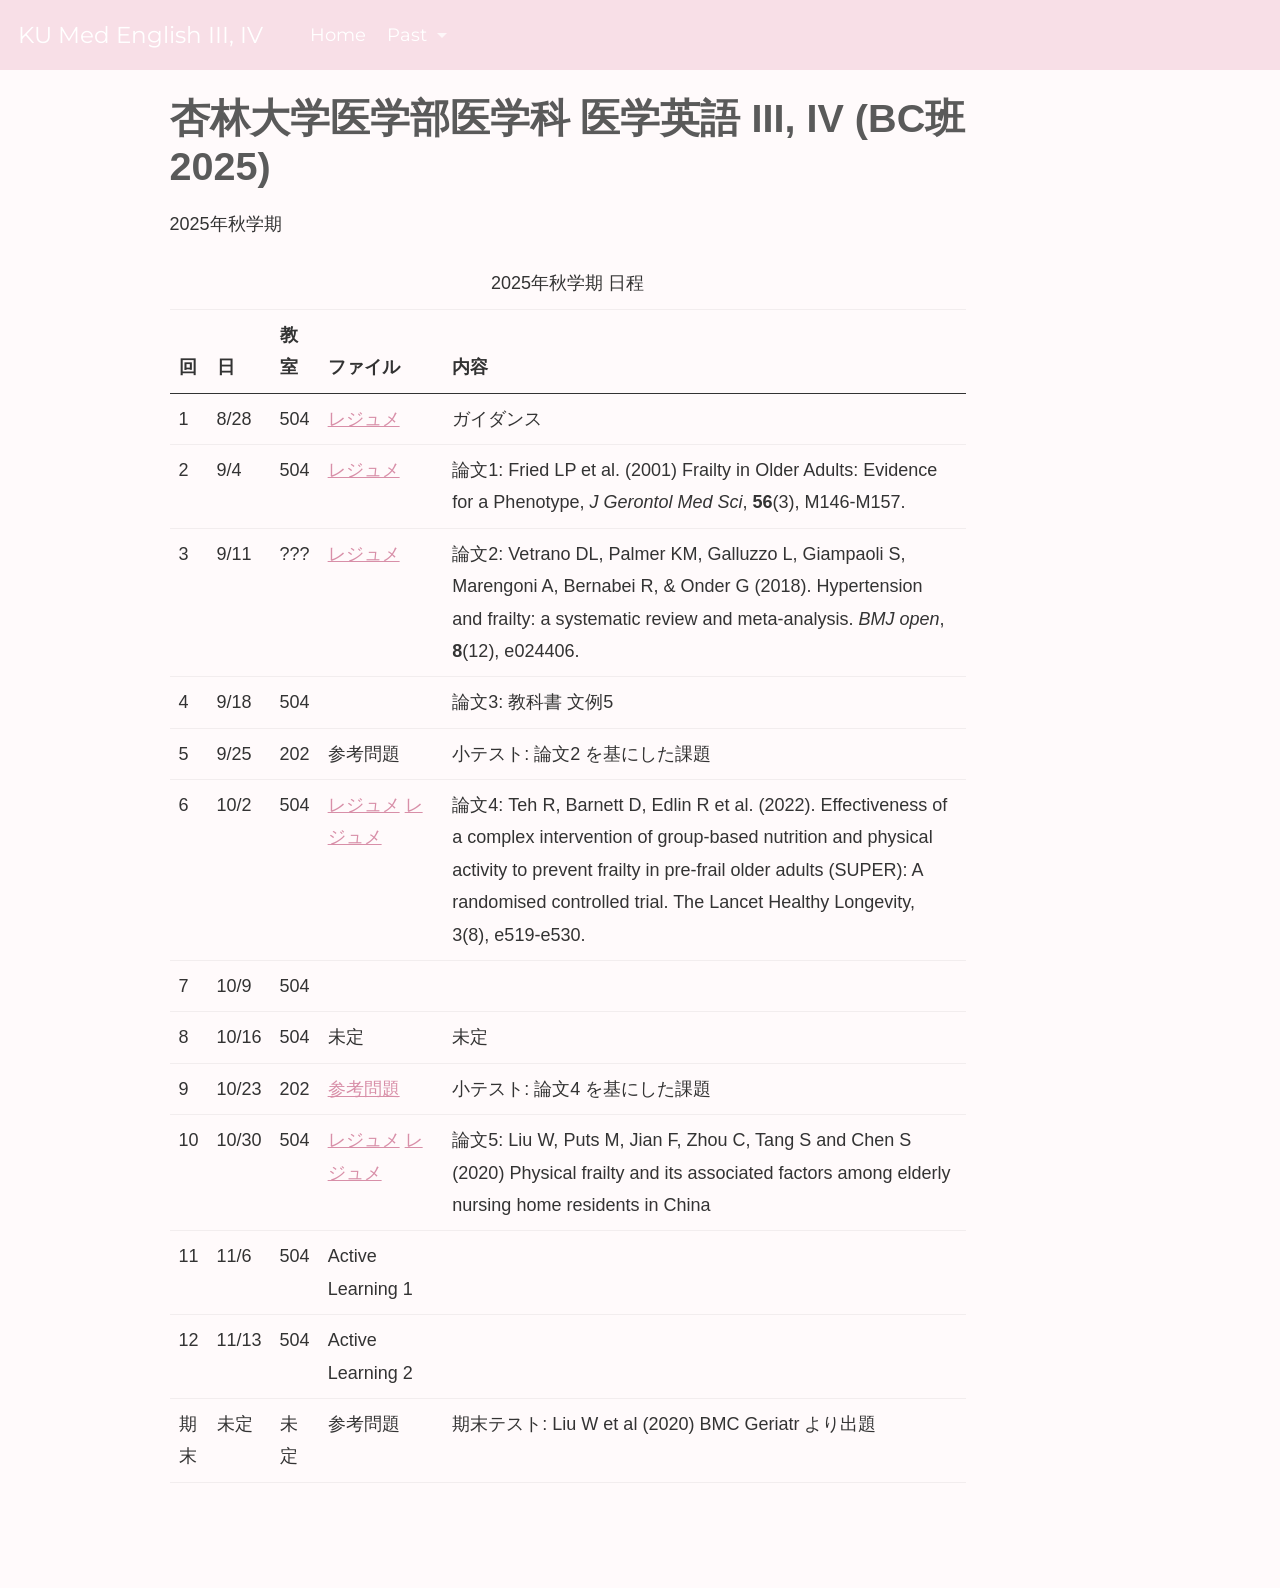
==== commit e5585f78: "2026/4/23" ====
--- a/docs/2025_Autumn.html
+++ b/docs/2025_Autumn.html
@@ -2,12 +2,12 @@
 <html xmlns="http://www.w3.org/1999/xhtml" lang="en" xml:lang="en"><head>
 
 <meta charset="utf-8">
-<meta name="generator" content="quarto-1.8.25">
+<meta name="generator" content="quarto-1.2.335">
 
 <meta name="viewport" content="width=device-width, initial-scale=1.0, user-scalable=yes">
 
 
-<title>杏林大学医学部医学科 医学英語 III, IV (BC班 2025) – KU Med English III, IV</title>
+<title>KU Med English III, IV - 杏林大学医学部医学科 医学英語 III, IV (BC班 2025)</title>
 <style>
 code{white-space: pre-wrap;}
 span.smallcaps{font-variant: small-caps;}
@@ -17,7 +17,7 @@
 ul.task-list{list-style: none;}
 ul.task-list li input[type="checkbox"] {
   width: 0.8em;
-  margin: 0 0.8em 0.2em -1em; /* quarto-specific, see https://github.com/quarto-dev/quarto-cli/issues/4556 */ 
+  margin: 0 0.8em 0.2em -1.6em;
   vertical-align: middle;
 }
 </style>
@@ -30,30 +30,22 @@
 <script src="site_libs/quarto-search/fuse.min.js"></script>
 <script src="site_libs/quarto-search/quarto-search.js"></script>
 <meta name="quarto:offset" content="./">
-<script src="site_libs/quarto-html/quarto.js" type="module"></script>
-<script src="site_libs/quarto-html/tabsets/tabsets.js" type="module"></script>
-<script src="site_libs/quarto-html/axe/axe-check.js" type="module"></script>
+<script src="site_libs/quarto-html/quarto.js"></script>
 <script src="site_libs/quarto-html/popper.min.js"></script>
 <script src="site_libs/quarto-html/tippy.umd.min.js"></script>
 <script src="site_libs/quarto-html/anchor.min.js"></script>
 <link href="site_libs/quarto-html/tippy.css" rel="stylesheet">
-<link href="site_libs/quarto-html/quarto-syntax-highlighting-7b89279ff1a6dce999919e0e67d4d9ec.css" rel="stylesheet" id="quarto-text-highlighting-styles">
+<link href="site_libs/quarto-html/quarto-syntax-highlighting.css" rel="stylesheet" id="quarto-text-highlighting-styles">
 <script src="site_libs/bootstrap/bootstrap.min.js"></script>
 <link href="site_libs/bootstrap/bootstrap-icons.css" rel="stylesheet">
-<link href="site_libs/bootstrap/bootstrap-339d2f6278ea408a7a1bcedd7a5a4e6b.min.css" rel="stylesheet" append-hash="true" id="quarto-bootstrap" data-mode="light">
+<link href="site_libs/bootstrap/bootstrap.min.css" rel="stylesheet" id="quarto-bootstrap" data-mode="light">
 <script id="quarto-search-options" type="application/json">{
   "location": "navbar",
   "copy-button": false,
   "collapse-after": 3,
   "panel-placement": "end",
   "type": "overlay",
-  "limit": 50,
-  "keyboard-shortcut": [
-    "f",
-    "/",
-    "s"
-  ],
-  "show-item-context": false,
+  "limit": 20,
   "language": {
     "search-no-results-text": "No results",
     "search-matching-documents-text": "matching documents",
@@ -62,41 +54,36 @@
     "search-more-match-text": "more match in this document",
     "search-more-matches-text": "more matches in this document",
     "search-clear-button-title": "Clear",
-    "search-text-placeholder": "",
     "search-detached-cancel-button-title": "Cancel",
-    "search-submit-button-title": "Submit",
-    "search-label": "Search"
+    "search-submit-button-title": "Submit"
   }
 }</script>
 
 
 </head>
 
-<body class="nav-fixed quarto-light">
+<body class="nav-fixed">
 
 <div id="quarto-search-results"></div>
   <header id="quarto-header" class="headroom fixed-top">
-    <nav class="navbar navbar-expand-lg " data-bs-theme="dark">
+    <nav class="navbar navbar-expand-lg navbar-dark ">
       <div class="navbar-container container-fluid">
-      <div class="navbar-brand-container mx-auto">
-    <a href="./index.html" class="navbar-brand navbar-brand-logo">
-    </a>
+      <div class="navbar-brand-container">
     <a class="navbar-brand" href="./index.html">
     <span class="navbar-title">KU Med English III, IV</span>
     </a>
   </div>
-            <div id="quarto-search" class="" title="Search"></div>
-          <button class="navbar-toggler" type="button" data-bs-toggle="collapse" data-bs-target="#navbarCollapse" aria-controls="navbarCollapse" role="menu" aria-expanded="false" aria-label="Toggle navigation" onclick="if (window.quartoToggleHeadroom) { window.quartoToggleHeadroom(); }">
+          <button class="navbar-toggler" type="button" data-bs-toggle="collapse" data-bs-target="#navbarCollapse" aria-controls="navbarCollapse" aria-expanded="false" aria-label="Toggle navigation" onclick="if (window.quartoToggleHeadroom) { window.quartoToggleHeadroom(); }">
   <span class="navbar-toggler-icon"></span>
 </button>
           <div class="collapse navbar-collapse" id="navbarCollapse">
             <ul class="navbar-nav navbar-nav-scroll me-auto">
   <li class="nav-item">
-    <a class="nav-link" href="./index.html"> 
-<span class="menu-text">Home</span></a>
+    <a class="nav-link" href="./index.html">
+ <span class="menu-text">Home</span></a>
   </li>  
   <li class="nav-item dropdown ">
-    <a class="nav-link dropdown-toggle" href="#" id="nav-menu-past" role="link" data-bs-toggle="dropdown" aria-expanded="false">
+    <a class="nav-link dropdown-toggle" href="#" id="nav-menu-past" role="button" data-bs-toggle="dropdown" aria-expanded="false">
  <span class="menu-text">Past</span>
     </a>
     <ul class="dropdown-menu" aria-labelledby="nav-menu-past">    
@@ -107,9 +94,8 @@
     </ul>
   </li>
 </ul>
+              <div id="quarto-search" class="" title="Search"></div>
           </div> <!-- /navcollapse -->
-            <div class="quarto-navbar-tools">
-</div>
       </div> <!-- /container-fluid -->
     </nav>
 </header>
@@ -117,7 +103,7 @@
 <div id="quarto-content" class="quarto-container page-columns page-rows-contents page-layout-article page-navbar">
 <!-- sidebar -->
 <!-- margin-sidebar -->
-    <div id="quarto-margin-sidebar" class="sidebar margin-sidebar zindex-bottom">
+    <div id="quarto-margin-sidebar" class="sidebar margin-sidebar">
         
     </div>
 <!-- main -->
@@ -138,12 +124,10 @@
   </div>
   
 
-
 </header>
 
-
 <p>2025年秋学期</p>
-<table class="caption-top table">
+<table class="table">
 <caption>2025年秋学期 日程</caption>
 <colgroup>
 <col style="width: 1%">
@@ -260,408 +244,140 @@
 
 </main> <!-- /main -->
 <script id="quarto-html-after-body" type="application/javascript">
-  window.document.addEventListener("DOMContentLoaded", function (event) {
-    const icon = "";
-    const anchorJS = new window.AnchorJS();
-    anchorJS.options = {
-      placement: 'right',
-      icon: icon
+window.document.addEventListener("DOMContentLoaded", function (event) {
+  const toggleBodyColorMode = (bsSheetEl) => {
+    const mode = bsSheetEl.getAttribute("data-mode");
+    const bodyEl = window.document.querySelector("body");
+    if (mode === "dark") {
+      bodyEl.classList.add("quarto-dark");
+      bodyEl.classList.remove("quarto-light");
+    } else {
+      bodyEl.classList.add("quarto-light");
+      bodyEl.classList.remove("quarto-dark");
+    }
+  }
+  const toggleBodyColorPrimary = () => {
+    const bsSheetEl = window.document.querySelector("link#quarto-bootstrap");
+    if (bsSheetEl) {
+      toggleBodyColorMode(bsSheetEl);
+    }
+  }
+  toggleBodyColorPrimary();  
+  const icon = "";
+  const anchorJS = new window.AnchorJS();
+  anchorJS.options = {
+    placement: 'right',
+    icon: icon
+  };
+  anchorJS.add('.anchored');
+  const clipboard = new window.ClipboardJS('.code-copy-button', {
+    target: function(trigger) {
+      return trigger.previousElementSibling;
+    }
+  });
+  clipboard.on('success', function(e) {
+    // button target
+    const button = e.trigger;
+    // don't keep focus
+    button.blur();
+    // flash "checked"
+    button.classList.add('code-copy-button-checked');
+    var currentTitle = button.getAttribute("title");
+    button.setAttribute("title", "Copied!");
+    let tooltip;
+    if (window.bootstrap) {
+      button.setAttribute("data-bs-toggle", "tooltip");
+      button.setAttribute("data-bs-placement", "left");
+      button.setAttribute("data-bs-title", "Copied!");
+      tooltip = new bootstrap.Tooltip(button, 
+        { trigger: "manual", 
+          customClass: "code-copy-button-tooltip",
+          offset: [0, -8]});
+      tooltip.show();    
+    }
+    setTimeout(function() {
+      if (tooltip) {
+        tooltip.hide();
+        button.removeAttribute("data-bs-title");
+        button.removeAttribute("data-bs-toggle");
+        button.removeAttribute("data-bs-placement");
+      }
+      button.setAttribute("title", currentTitle);
+      button.classList.remove('code-copy-button-checked');
+    }, 1000);
+    // clear code selection
+    e.clearSelection();
+  });
+  function tippyHover(el, contentFn) {
+    const config = {
+      allowHTML: true,
+      content: contentFn,
+      maxWidth: 500,
+      delay: 100,
+      arrow: false,
+      appendTo: function(el) {
+          return el.parentElement;
+      },
+      interactive: true,
+      interactiveBorder: 10,
+      theme: 'quarto',
+      placement: 'bottom-start'
     };
-    anchorJS.add('.anchored');
-    const isCodeAnnotation = (el) => {
-      for (const clz of el.classList) {
-        if (clz.startsWith('code-annotation-')) {                     
-          return true;
-        }
+    window.tippy(el, config); 
+  }
+  const noterefs = window.document.querySelectorAll('a[role="doc-noteref"]');
+  for (var i=0; i<noterefs.length; i++) {
+    const ref = noterefs[i];
+    tippyHover(ref, function() {
+      // use id or data attribute instead here
+      let href = ref.getAttribute('data-footnote-href') || ref.getAttribute('href');
+      try { href = new URL(href).hash; } catch {}
+      const id = href.replace(/^#\/?/, "");
+      const note = window.document.getElementById(id);
+      return note.innerHTML;
+    });
+  }
+  const findCites = (el) => {
+    const parentEl = el.parentElement;
+    if (parentEl) {
+      const cites = parentEl.dataset.cites;
+      if (cites) {
+        return {
+          el,
+          cites: cites.split(' ')
+        };
+      } else {
+        return findCites(el.parentElement)
       }
-      return false;
-    }
-    const onCopySuccess = function(e) {
-      // button target
-      const button = e.trigger;
-      // don't keep focus
-      button.blur();
-      // flash "checked"
-      button.classList.add('code-copy-button-checked');
-      var currentTitle = button.getAttribute("title");
-      button.setAttribute("title", "Copied!");
-      let tooltip;
-      if (window.bootstrap) {
-        button.setAttribute("data-bs-toggle", "tooltip");
-        button.setAttribute("data-bs-placement", "left");
-        button.setAttribute("data-bs-title", "Copied!");
-        tooltip = new bootstrap.Tooltip(button, 
-          { trigger: "manual", 
-            customClass: "code-copy-button-tooltip",
-            offset: [0, -8]});
-        tooltip.show();    
-      }
-      setTimeout(function() {
-        if (tooltip) {
-          tooltip.hide();
-          button.removeAttribute("data-bs-title");
-          button.removeAttribute("data-bs-toggle");
-          button.removeAttribute("data-bs-placement");
-        }
-        button.setAttribute("title", currentTitle);
-        button.classList.remove('code-copy-button-checked');
-      }, 1000);
-      // clear code selection
-      e.clearSelection();
-    }
-    const getTextToCopy = function(trigger) {
-      const outerScaffold = trigger.parentElement.cloneNode(true);
-      const codeEl = outerScaffold.querySelector('code');
-      for (const childEl of codeEl.children) {
-        if (isCodeAnnotation(childEl)) {
-          childEl.remove();
-        }
-      }
-      return codeEl.innerText;
-    }
-    const clipboard = new window.ClipboardJS('.code-copy-button:not([data-in-quarto-modal])', {
-      text: getTextToCopy
-    });
-    clipboard.on('success', onCopySuccess);
-    if (window.document.getElementById('quarto-embedded-source-code-modal')) {
-      const clipboardModal = new window.ClipboardJS('.code-copy-button[data-in-quarto-modal]', {
-        text: getTextToCopy,
-        container: window.document.getElementById('quarto-embedded-source-code-modal')
+    } else {
+      return undefined;
+    }
+  };
+  var bibliorefs = window.document.querySelectorAll('a[role="doc-biblioref"]');
+  for (var i=0; i<bibliorefs.length; i++) {
+    const ref = bibliorefs[i];
+    const citeInfo = findCites(ref);
+    if (citeInfo) {
+      tippyHover(citeInfo.el, function() {
+        var popup = window.document.createElement('div');
+        citeInfo.cites.forEach(function(cite) {
+          var citeDiv = window.document.createElement('div');
+          citeDiv.classList.add('hanging-indent');
+          citeDiv.classList.add('csl-entry');
+          var biblioDiv = window.document.getElementById('ref-' + cite);
+          if (biblioDiv) {
+            citeDiv.innerHTML = biblioDiv.innerHTML;
+          }
+          popup.appendChild(citeDiv);
+        });
+        return popup.innerHTML;
       });
-      clipboardModal.on('success', onCopySuccess);
-    }
-      var localhostRegex = new RegExp(/^(?:http|https):\/\/localhost\:?[0-9]*\//);
-      var mailtoRegex = new RegExp(/^mailto:/);
-        var filterRegex = new RegExp('/' + window.location.host + '/');
-      var isInternal = (href) => {
-          return filterRegex.test(href) || localhostRegex.test(href) || mailtoRegex.test(href);
-      }
-      // Inspect non-navigation links and adorn them if external
-     var links = window.document.querySelectorAll('a[href]:not(.nav-link):not(.navbar-brand):not(.toc-action):not(.sidebar-link):not(.sidebar-item-toggle):not(.pagination-link):not(.no-external):not([aria-hidden]):not(.dropdown-item):not(.quarto-navigation-tool):not(.about-link)');
-      for (var i=0; i<links.length; i++) {
-        const link = links[i];
-        if (!isInternal(link.href)) {
-          // undo the damage that might have been done by quarto-nav.js in the case of
-          // links that we want to consider external
-          if (link.dataset.originalHref !== undefined) {
-            link.href = link.dataset.originalHref;
-          }
-        }
-      }
-    function tippyHover(el, contentFn, onTriggerFn, onUntriggerFn) {
-      const config = {
-        allowHTML: true,
-        maxWidth: 500,
-        delay: 100,
-        arrow: false,
-        appendTo: function(el) {
-            return el.parentElement;
-        },
-        interactive: true,
-        interactiveBorder: 10,
-        theme: 'quarto',
-        placement: 'bottom-start',
-      };
-      if (contentFn) {
-        config.content = contentFn;
-      }
-      if (onTriggerFn) {
-        config.onTrigger = onTriggerFn;
-      }
-      if (onUntriggerFn) {
-        config.onUntrigger = onUntriggerFn;
-      }
-      window.tippy(el, config); 
-    }
-    const noterefs = window.document.querySelectorAll('a[role="doc-noteref"]');
-    for (var i=0; i<noterefs.length; i++) {
-      const ref = noterefs[i];
-      tippyHover(ref, function() {
-        // use id or data attribute instead here
-        let href = ref.getAttribute('data-footnote-href') || ref.getAttribute('href');
-        try { href = new URL(href).hash; } catch {}
-        const id = href.replace(/^#\/?/, "");
-        const note = window.document.getElementById(id);
-        if (note) {
-          return note.innerHTML;
-        } else {
-          return "";
-        }
-      });
-    }
-    const xrefs = window.document.querySelectorAll('a.quarto-xref');
-    const processXRef = (id, note) => {
-      // Strip column container classes
-      const stripColumnClz = (el) => {
-        el.classList.remove("page-full", "page-columns");
-        if (el.children) {
-          for (const child of el.children) {
-            stripColumnClz(child);
-          }
-        }
-      }
-      stripColumnClz(note)
-      if (id === null || id.startsWith('sec-')) {
-        // Special case sections, only their first couple elements
-        const container = document.createElement("div");
-        if (note.children && note.children.length > 2) {
-          container.appendChild(note.children[0].cloneNode(true));
-          for (let i = 1; i < note.children.length; i++) {
-            const child = note.children[i];
-            if (child.tagName === "P" && child.innerText === "") {
-              continue;
-            } else {
-              container.appendChild(child.cloneNode(true));
-              break;
-            }
-          }
-          if (window.Quarto?.typesetMath) {
-            window.Quarto.typesetMath(container);
-          }
-          return container.innerHTML
-        } else {
-          if (window.Quarto?.typesetMath) {
-            window.Quarto.typesetMath(note);
-          }
-          return note.innerHTML;
-        }
-      } else {
-        // Remove any anchor links if they are present
-        const anchorLink = note.querySelector('a.anchorjs-link');
-        if (anchorLink) {
-          anchorLink.remove();
-        }
-        if (window.Quarto?.typesetMath) {
-          window.Quarto.typesetMath(note);
-        }
-        if (note.classList.contains("callout")) {
-          return note.outerHTML;
-        } else {
-          return note.innerHTML;
-        }
-      }
-    }
-    for (var i=0; i<xrefs.length; i++) {
-      const xref = xrefs[i];
-      tippyHover(xref, undefined, function(instance) {
-        instance.disable();
-        let url = xref.getAttribute('href');
-        let hash = undefined; 
-        if (url.startsWith('#')) {
-          hash = url;
-        } else {
-          try { hash = new URL(url).hash; } catch {}
-        }
-        if (hash) {
-          const id = hash.replace(/^#\/?/, "");
-          const note = window.document.getElementById(id);
-          if (note !== null) {
-            try {
-              const html = processXRef(id, note.cloneNode(true));
-              instance.setContent(html);
-            } finally {
-              instance.enable();
-              instance.show();
-            }
-          } else {
-            // See if we can fetch this
-            fetch(url.split('#')[0])
-            .then(res => res.text())
-            .then(html => {
-              const parser = new DOMParser();
-              const htmlDoc = parser.parseFromString(html, "text/html");
-              const note = htmlDoc.getElementById(id);
-              if (note !== null) {
-                const html = processXRef(id, note);
-                instance.setContent(html);
-              } 
-            }).finally(() => {
-              instance.enable();
-              instance.show();
-            });
-          }
-        } else {
-          // See if we can fetch a full url (with no hash to target)
-          // This is a special case and we should probably do some content thinning / targeting
-          fetch(url)
-          .then(res => res.text())
-          .then(html => {
-            const parser = new DOMParser();
-            const htmlDoc = parser.parseFromString(html, "text/html");
-            const note = htmlDoc.querySelector('main.content');
-            if (note !== null) {
-              // This should only happen for chapter cross references
-              // (since there is no id in the URL)
-              // remove the first header
-              if (note.children.length > 0 && note.children[0].tagName === "HEADER") {
-                note.children[0].remove();
-              }
-              const html = processXRef(null, note);
-              instance.setContent(html);
-            } 
-          }).finally(() => {
-            instance.enable();
-            instance.show();
-          });
-        }
-      }, function(instance) {
-      });
-    }
-        let selectedAnnoteEl;
-        const selectorForAnnotation = ( cell, annotation) => {
-          let cellAttr = 'data-code-cell="' + cell + '"';
-          let lineAttr = 'data-code-annotation="' +  annotation + '"';
-          const selector = 'span[' + cellAttr + '][' + lineAttr + ']';
-          return selector;
-        }
-        const selectCodeLines = (annoteEl) => {
-          const doc = window.document;
-          const targetCell = annoteEl.getAttribute("data-target-cell");
-          const targetAnnotation = annoteEl.getAttribute("data-target-annotation");
-          const annoteSpan = window.document.querySelector(selectorForAnnotation(targetCell, targetAnnotation));
-          const lines = annoteSpan.getAttribute("data-code-lines").split(",");
-          const lineIds = lines.map((line) => {
-            return targetCell + "-" + line;
-          })
-          let top = null;
-          let height = null;
-          let parent = null;
-          if (lineIds.length > 0) {
-              //compute the position of the single el (top and bottom and make a div)
-              const el = window.document.getElementById(lineIds[0]);
-              top = el.offsetTop;
-              height = el.offsetHeight;
-              parent = el.parentElement.parentElement;
-            if (lineIds.length > 1) {
-              const lastEl = window.document.getElementById(lineIds[lineIds.length - 1]);
-              const bottom = lastEl.offsetTop + lastEl.offsetHeight;
-              height = bottom - top;
-            }
-            if (top !== null && height !== null && parent !== null) {
-              // cook up a div (if necessary) and position it 
-              let div = window.document.getElementById("code-annotation-line-highlight");
-              if (div === null) {
-                div = window.document.createElement("div");
-                div.setAttribute("id", "code-annotation-line-highlight");
-                div.style.position = 'absolute';
-                parent.appendChild(div);
-              }
-              div.style.top = top - 2 + "px";
-              div.style.height = height + 4 + "px";
-              div.style.left = 0;
-              let gutterDiv = window.document.getElementById("code-annotation-line-highlight-gutter");
-              if (gutterDiv === null) {
-                gutterDiv = window.document.createElement("div");
-                gutterDiv.setAttribute("id", "code-annotation-line-highlight-gutter");
-                gutterDiv.style.position = 'absolute';
-                const codeCell = window.document.getElementById(targetCell);
-                const gutter = codeCell.querySelector('.code-annotation-gutter');
-                gutter.appendChild(gutterDiv);
-              }
-              gutterDiv.style.top = top - 2 + "px";
-              gutterDiv.style.height = height + 4 + "px";
-            }
-            selectedAnnoteEl = annoteEl;
-          }
-        };
-        const unselectCodeLines = () => {
-          const elementsIds = ["code-annotation-line-highlight", "code-annotation-line-highlight-gutter"];
-          elementsIds.forEach((elId) => {
-            const div = window.document.getElementById(elId);
-            if (div) {
-              div.remove();
-            }
-          });
-          selectedAnnoteEl = undefined;
-        };
-          // Handle positioning of the toggle
-      window.addEventListener(
-        "resize",
-        throttle(() => {
-          elRect = undefined;
-          if (selectedAnnoteEl) {
-            selectCodeLines(selectedAnnoteEl);
-          }
-        }, 10)
-      );
-      function throttle(fn, ms) {
-      let throttle = false;
-      let timer;
-        return (...args) => {
-          if(!throttle) { // first call gets through
-              fn.apply(this, args);
-              throttle = true;
-          } else { // all the others get throttled
-              if(timer) clearTimeout(timer); // cancel #2
-              timer = setTimeout(() => {
-                fn.apply(this, args);
-                timer = throttle = false;
-              }, ms);
-          }
-        };
-      }
-        // Attach click handler to the DT
-        const annoteDls = window.document.querySelectorAll('dt[data-target-cell]');
-        for (const annoteDlNode of annoteDls) {
-          annoteDlNode.addEventListener('click', (event) => {
-            const clickedEl = event.target;
-            if (clickedEl !== selectedAnnoteEl) {
-              unselectCodeLines();
-              const activeEl = window.document.querySelector('dt[data-target-cell].code-annotation-active');
-              if (activeEl) {
-                activeEl.classList.remove('code-annotation-active');
-              }
-              selectCodeLines(clickedEl);
-              clickedEl.classList.add('code-annotation-active');
-            } else {
-              // Unselect the line
-              unselectCodeLines();
-              clickedEl.classList.remove('code-annotation-active');
-            }
-          });
-        }
-    const findCites = (el) => {
-      const parentEl = el.parentElement;
-      if (parentEl) {
-        const cites = parentEl.dataset.cites;
-        if (cites) {
-          return {
-            el,
-            cites: cites.split(' ')
-          };
-        } else {
-          return findCites(el.parentElement)
-        }
-      } else {
-        return undefined;
-      }
-    };
-    var bibliorefs = window.document.querySelectorAll('a[role="doc-biblioref"]');
-    for (var i=0; i<bibliorefs.length; i++) {
-      const ref = bibliorefs[i];
-      const citeInfo = findCites(ref);
-      if (citeInfo) {
-        tippyHover(citeInfo.el, function() {
-          var popup = window.document.createElement('div');
-          citeInfo.cites.forEach(function(cite) {
-            var citeDiv = window.document.createElement('div');
-            citeDiv.classList.add('hanging-indent');
-            citeDiv.classList.add('csl-entry');
-            var biblioDiv = window.document.getElementById('ref-' + cite);
-            if (biblioDiv) {
-              citeDiv.innerHTML = biblioDiv.innerHTML;
-            }
-            popup.appendChild(citeDiv);
-          });
-          return popup.innerHTML;
-        });
-      }
-    }
-  });
-  </script>
+    }
+  }
+});
+</script>
 </div> <!-- /content -->
 
 
 
-
 </body></html>
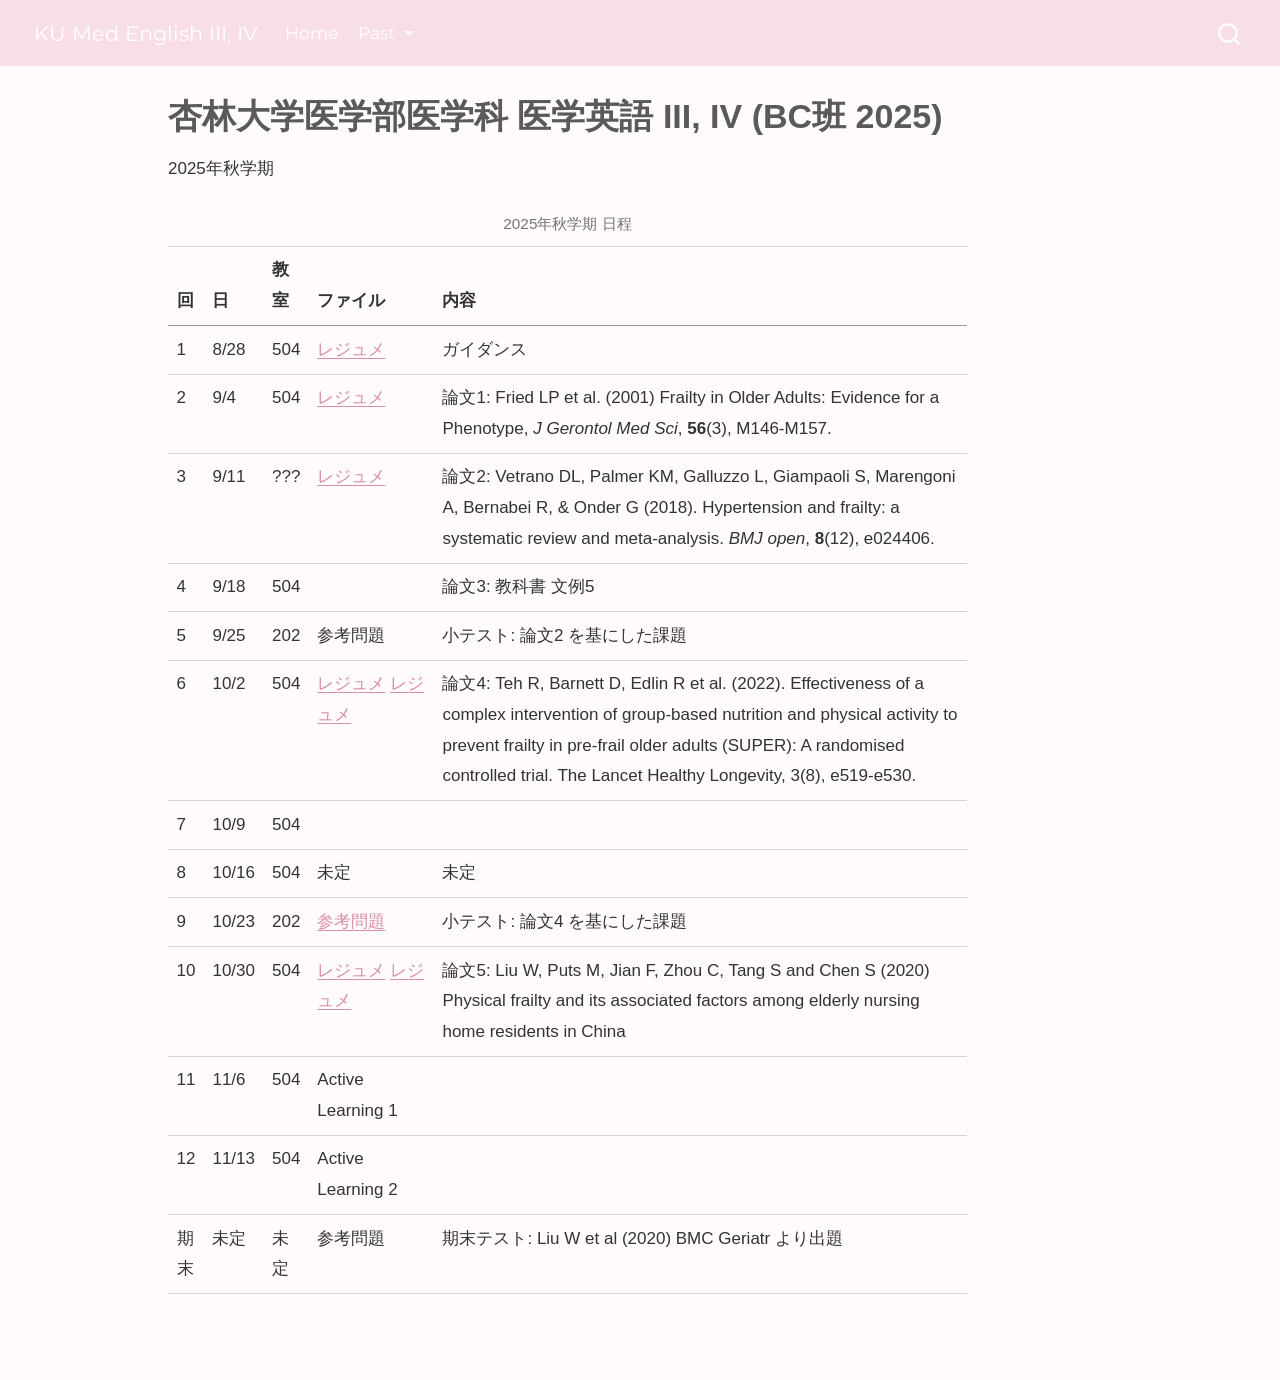
==== commit 5396fdb6: "link" ====
--- a/docs/2025_Autumn.html
+++ b/docs/2025_Autumn.html
@@ -2,12 +2,12 @@
 <html xmlns="http://www.w3.org/1999/xhtml" lang="en" xml:lang="en"><head>
 
 <meta charset="utf-8">
-<meta name="generator" content="quarto-1.2.335">
+<meta name="generator" content="quarto-1.8.25">
 
 <meta name="viewport" content="width=device-width, initial-scale=1.0, user-scalable=yes">
 
 
-<title>KU Med English III, IV - 杏林大学医学部医学科 医学英語 III, IV (BC班 2025)</title>
+<title>杏林大学医学部医学科 医学英語 III, IV (BC班 2025) – KU Med English III, IV</title>
 <style>
 code{white-space: pre-wrap;}
 span.smallcaps{font-variant: small-caps;}
@@ -17,7 +17,7 @@
 ul.task-list{list-style: none;}
 ul.task-list li input[type="checkbox"] {
   width: 0.8em;
-  margin: 0 0.8em 0.2em -1.6em;
+  margin: 0 0.8em 0.2em -1em; /* quarto-specific, see https://github.com/quarto-dev/quarto-cli/issues/4556 */ 
   vertical-align: middle;
 }
 </style>
@@ -30,22 +30,30 @@
 <script src="site_libs/quarto-search/fuse.min.js"></script>
 <script src="site_libs/quarto-search/quarto-search.js"></script>
 <meta name="quarto:offset" content="./">
-<script src="site_libs/quarto-html/quarto.js"></script>
+<script src="site_libs/quarto-html/quarto.js" type="module"></script>
+<script src="site_libs/quarto-html/tabsets/tabsets.js" type="module"></script>
+<script src="site_libs/quarto-html/axe/axe-check.js" type="module"></script>
 <script src="site_libs/quarto-html/popper.min.js"></script>
 <script src="site_libs/quarto-html/tippy.umd.min.js"></script>
 <script src="site_libs/quarto-html/anchor.min.js"></script>
 <link href="site_libs/quarto-html/tippy.css" rel="stylesheet">
-<link href="site_libs/quarto-html/quarto-syntax-highlighting.css" rel="stylesheet" id="quarto-text-highlighting-styles">
+<link href="site_libs/quarto-html/quarto-syntax-highlighting-7b89279ff1a6dce999919e0e67d4d9ec.css" rel="stylesheet" id="quarto-text-highlighting-styles">
 <script src="site_libs/bootstrap/bootstrap.min.js"></script>
 <link href="site_libs/bootstrap/bootstrap-icons.css" rel="stylesheet">
-<link href="site_libs/bootstrap/bootstrap.min.css" rel="stylesheet" id="quarto-bootstrap" data-mode="light">
+<link href="site_libs/bootstrap/bootstrap-339d2f6278ea408a7a1bcedd7a5a4e6b.min.css" rel="stylesheet" append-hash="true" id="quarto-bootstrap" data-mode="light">
 <script id="quarto-search-options" type="application/json">{
   "location": "navbar",
   "copy-button": false,
   "collapse-after": 3,
   "panel-placement": "end",
   "type": "overlay",
-  "limit": 20,
+  "limit": 50,
+  "keyboard-shortcut": [
+    "f",
+    "/",
+    "s"
+  ],
+  "show-item-context": false,
   "language": {
     "search-no-results-text": "No results",
     "search-matching-documents-text": "matching documents",
@@ -54,36 +62,41 @@
     "search-more-match-text": "more match in this document",
     "search-more-matches-text": "more matches in this document",
     "search-clear-button-title": "Clear",
+    "search-text-placeholder": "",
     "search-detached-cancel-button-title": "Cancel",
-    "search-submit-button-title": "Submit"
+    "search-submit-button-title": "Submit",
+    "search-label": "Search"
   }
 }</script>
 
 
 </head>
 
-<body class="nav-fixed">
+<body class="nav-fixed quarto-light">
 
 <div id="quarto-search-results"></div>
   <header id="quarto-header" class="headroom fixed-top">
-    <nav class="navbar navbar-expand-lg navbar-dark ">
+    <nav class="navbar navbar-expand-lg " data-bs-theme="dark">
       <div class="navbar-container container-fluid">
-      <div class="navbar-brand-container">
+      <div class="navbar-brand-container mx-auto">
+    <a href="./index.html" class="navbar-brand navbar-brand-logo">
+    </a>
     <a class="navbar-brand" href="./index.html">
     <span class="navbar-title">KU Med English III, IV</span>
     </a>
   </div>
-          <button class="navbar-toggler" type="button" data-bs-toggle="collapse" data-bs-target="#navbarCollapse" aria-controls="navbarCollapse" aria-expanded="false" aria-label="Toggle navigation" onclick="if (window.quartoToggleHeadroom) { window.quartoToggleHeadroom(); }">
+            <div id="quarto-search" class="" title="Search"></div>
+          <button class="navbar-toggler" type="button" data-bs-toggle="collapse" data-bs-target="#navbarCollapse" aria-controls="navbarCollapse" role="menu" aria-expanded="false" aria-label="Toggle navigation" onclick="if (window.quartoToggleHeadroom) { window.quartoToggleHeadroom(); }">
   <span class="navbar-toggler-icon"></span>
 </button>
           <div class="collapse navbar-collapse" id="navbarCollapse">
             <ul class="navbar-nav navbar-nav-scroll me-auto">
   <li class="nav-item">
-    <a class="nav-link" href="./index.html">
- <span class="menu-text">Home</span></a>
+    <a class="nav-link" href="./index.html"> 
+<span class="menu-text">Home</span></a>
   </li>  
   <li class="nav-item dropdown ">
-    <a class="nav-link dropdown-toggle" href="#" id="nav-menu-past" role="button" data-bs-toggle="dropdown" aria-expanded="false">
+    <a class="nav-link dropdown-toggle" href="#" id="nav-menu-past" role="link" data-bs-toggle="dropdown" aria-expanded="false">
  <span class="menu-text">Past</span>
     </a>
     <ul class="dropdown-menu" aria-labelledby="nav-menu-past">    
@@ -94,8 +107,9 @@
     </ul>
   </li>
 </ul>
-              <div id="quarto-search" class="" title="Search"></div>
           </div> <!-- /navcollapse -->
+            <div class="quarto-navbar-tools">
+</div>
       </div> <!-- /container-fluid -->
     </nav>
 </header>
@@ -103,7 +117,7 @@
 <div id="quarto-content" class="quarto-container page-columns page-rows-contents page-layout-article page-navbar">
 <!-- sidebar -->
 <!-- margin-sidebar -->
-    <div id="quarto-margin-sidebar" class="sidebar margin-sidebar">
+    <div id="quarto-margin-sidebar" class="sidebar margin-sidebar zindex-bottom">
         
     </div>
 <!-- main -->
@@ -124,10 +138,12 @@
   </div>
   
 
+
 </header>
 
+
 <p>2025年秋学期</p>
-<table class="table">
+<table class="caption-top table">
 <caption>2025年秋学期 日程</caption>
 <colgroup>
 <col style="width: 1%">
@@ -244,140 +260,408 @@
 
 </main> <!-- /main -->
 <script id="quarto-html-after-body" type="application/javascript">
-window.document.addEventListener("DOMContentLoaded", function (event) {
-  const toggleBodyColorMode = (bsSheetEl) => {
-    const mode = bsSheetEl.getAttribute("data-mode");
-    const bodyEl = window.document.querySelector("body");
-    if (mode === "dark") {
-      bodyEl.classList.add("quarto-dark");
-      bodyEl.classList.remove("quarto-light");
-    } else {
-      bodyEl.classList.add("quarto-light");
-      bodyEl.classList.remove("quarto-dark");
-    }
-  }
-  const toggleBodyColorPrimary = () => {
-    const bsSheetEl = window.document.querySelector("link#quarto-bootstrap");
-    if (bsSheetEl) {
-      toggleBodyColorMode(bsSheetEl);
-    }
-  }
-  toggleBodyColorPrimary();  
-  const icon = "";
-  const anchorJS = new window.AnchorJS();
-  anchorJS.options = {
-    placement: 'right',
-    icon: icon
-  };
-  anchorJS.add('.anchored');
-  const clipboard = new window.ClipboardJS('.code-copy-button', {
-    target: function(trigger) {
-      return trigger.previousElementSibling;
+  window.document.addEventListener("DOMContentLoaded", function (event) {
+    const icon = "";
+    const anchorJS = new window.AnchorJS();
+    anchorJS.options = {
+      placement: 'right',
+      icon: icon
+    };
+    anchorJS.add('.anchored');
+    const isCodeAnnotation = (el) => {
+      for (const clz of el.classList) {
+        if (clz.startsWith('code-annotation-')) {                     
+          return true;
+        }
+      }
+      return false;
+    }
+    const onCopySuccess = function(e) {
+      // button target
+      const button = e.trigger;
+      // don't keep focus
+      button.blur();
+      // flash "checked"
+      button.classList.add('code-copy-button-checked');
+      var currentTitle = button.getAttribute("title");
+      button.setAttribute("title", "Copied!");
+      let tooltip;
+      if (window.bootstrap) {
+        button.setAttribute("data-bs-toggle", "tooltip");
+        button.setAttribute("data-bs-placement", "left");
+        button.setAttribute("data-bs-title", "Copied!");
+        tooltip = new bootstrap.Tooltip(button, 
+          { trigger: "manual", 
+            customClass: "code-copy-button-tooltip",
+            offset: [0, -8]});
+        tooltip.show();    
+      }
+      setTimeout(function() {
+        if (tooltip) {
+          tooltip.hide();
+          button.removeAttribute("data-bs-title");
+          button.removeAttribute("data-bs-toggle");
+          button.removeAttribute("data-bs-placement");
+        }
+        button.setAttribute("title", currentTitle);
+        button.classList.remove('code-copy-button-checked');
+      }, 1000);
+      // clear code selection
+      e.clearSelection();
+    }
+    const getTextToCopy = function(trigger) {
+      const outerScaffold = trigger.parentElement.cloneNode(true);
+      const codeEl = outerScaffold.querySelector('code');
+      for (const childEl of codeEl.children) {
+        if (isCodeAnnotation(childEl)) {
+          childEl.remove();
+        }
+      }
+      return codeEl.innerText;
+    }
+    const clipboard = new window.ClipboardJS('.code-copy-button:not([data-in-quarto-modal])', {
+      text: getTextToCopy
+    });
+    clipboard.on('success', onCopySuccess);
+    if (window.document.getElementById('quarto-embedded-source-code-modal')) {
+      const clipboardModal = new window.ClipboardJS('.code-copy-button[data-in-quarto-modal]', {
+        text: getTextToCopy,
+        container: window.document.getElementById('quarto-embedded-source-code-modal')
+      });
+      clipboardModal.on('success', onCopySuccess);
+    }
+      var localhostRegex = new RegExp(/^(?:http|https):\/\/localhost\:?[0-9]*\//);
+      var mailtoRegex = new RegExp(/^mailto:/);
+        var filterRegex = new RegExp('/' + window.location.host + '/');
+      var isInternal = (href) => {
+          return filterRegex.test(href) || localhostRegex.test(href) || mailtoRegex.test(href);
+      }
+      // Inspect non-navigation links and adorn them if external
+     var links = window.document.querySelectorAll('a[href]:not(.nav-link):not(.navbar-brand):not(.toc-action):not(.sidebar-link):not(.sidebar-item-toggle):not(.pagination-link):not(.no-external):not([aria-hidden]):not(.dropdown-item):not(.quarto-navigation-tool):not(.about-link)');
+      for (var i=0; i<links.length; i++) {
+        const link = links[i];
+        if (!isInternal(link.href)) {
+          // undo the damage that might have been done by quarto-nav.js in the case of
+          // links that we want to consider external
+          if (link.dataset.originalHref !== undefined) {
+            link.href = link.dataset.originalHref;
+          }
+        }
+      }
+    function tippyHover(el, contentFn, onTriggerFn, onUntriggerFn) {
+      const config = {
+        allowHTML: true,
+        maxWidth: 500,
+        delay: 100,
+        arrow: false,
+        appendTo: function(el) {
+            return el.parentElement;
+        },
+        interactive: true,
+        interactiveBorder: 10,
+        theme: 'quarto',
+        placement: 'bottom-start',
+      };
+      if (contentFn) {
+        config.content = contentFn;
+      }
+      if (onTriggerFn) {
+        config.onTrigger = onTriggerFn;
+      }
+      if (onUntriggerFn) {
+        config.onUntrigger = onUntriggerFn;
+      }
+      window.tippy(el, config); 
+    }
+    const noterefs = window.document.querySelectorAll('a[role="doc-noteref"]');
+    for (var i=0; i<noterefs.length; i++) {
+      const ref = noterefs[i];
+      tippyHover(ref, function() {
+        // use id or data attribute instead here
+        let href = ref.getAttribute('data-footnote-href') || ref.getAttribute('href');
+        try { href = new URL(href).hash; } catch {}
+        const id = href.replace(/^#\/?/, "");
+        const note = window.document.getElementById(id);
+        if (note) {
+          return note.innerHTML;
+        } else {
+          return "";
+        }
+      });
+    }
+    const xrefs = window.document.querySelectorAll('a.quarto-xref');
+    const processXRef = (id, note) => {
+      // Strip column container classes
+      const stripColumnClz = (el) => {
+        el.classList.remove("page-full", "page-columns");
+        if (el.children) {
+          for (const child of el.children) {
+            stripColumnClz(child);
+          }
+        }
+      }
+      stripColumnClz(note)
+      if (id === null || id.startsWith('sec-')) {
+        // Special case sections, only their first couple elements
+        const container = document.createElement("div");
+        if (note.children && note.children.length > 2) {
+          container.appendChild(note.children[0].cloneNode(true));
+          for (let i = 1; i < note.children.length; i++) {
+            const child = note.children[i];
+            if (child.tagName === "P" && child.innerText === "") {
+              continue;
+            } else {
+              container.appendChild(child.cloneNode(true));
+              break;
+            }
+          }
+          if (window.Quarto?.typesetMath) {
+            window.Quarto.typesetMath(container);
+          }
+          return container.innerHTML
+        } else {
+          if (window.Quarto?.typesetMath) {
+            window.Quarto.typesetMath(note);
+          }
+          return note.innerHTML;
+        }
+      } else {
+        // Remove any anchor links if they are present
+        const anchorLink = note.querySelector('a.anchorjs-link');
+        if (anchorLink) {
+          anchorLink.remove();
+        }
+        if (window.Quarto?.typesetMath) {
+          window.Quarto.typesetMath(note);
+        }
+        if (note.classList.contains("callout")) {
+          return note.outerHTML;
+        } else {
+          return note.innerHTML;
+        }
+      }
+    }
+    for (var i=0; i<xrefs.length; i++) {
+      const xref = xrefs[i];
+      tippyHover(xref, undefined, function(instance) {
+        instance.disable();
+        let url = xref.getAttribute('href');
+        let hash = undefined; 
+        if (url.startsWith('#')) {
+          hash = url;
+        } else {
+          try { hash = new URL(url).hash; } catch {}
+        }
+        if (hash) {
+          const id = hash.replace(/^#\/?/, "");
+          const note = window.document.getElementById(id);
+          if (note !== null) {
+            try {
+              const html = processXRef(id, note.cloneNode(true));
+              instance.setContent(html);
+            } finally {
+              instance.enable();
+              instance.show();
+            }
+          } else {
+            // See if we can fetch this
+            fetch(url.split('#')[0])
+            .then(res => res.text())
+            .then(html => {
+              const parser = new DOMParser();
+              const htmlDoc = parser.parseFromString(html, "text/html");
+              const note = htmlDoc.getElementById(id);
+              if (note !== null) {
+                const html = processXRef(id, note);
+                instance.setContent(html);
+              } 
+            }).finally(() => {
+              instance.enable();
+              instance.show();
+            });
+          }
+        } else {
+          // See if we can fetch a full url (with no hash to target)
+          // This is a special case and we should probably do some content thinning / targeting
+          fetch(url)
+          .then(res => res.text())
+          .then(html => {
+            const parser = new DOMParser();
+            const htmlDoc = parser.parseFromString(html, "text/html");
+            const note = htmlDoc.querySelector('main.content');
+            if (note !== null) {
+              // This should only happen for chapter cross references
+              // (since there is no id in the URL)
+              // remove the first header
+              if (note.children.length > 0 && note.children[0].tagName === "HEADER") {
+                note.children[0].remove();
+              }
+              const html = processXRef(null, note);
+              instance.setContent(html);
+            } 
+          }).finally(() => {
+            instance.enable();
+            instance.show();
+          });
+        }
+      }, function(instance) {
+      });
+    }
+        let selectedAnnoteEl;
+        const selectorForAnnotation = ( cell, annotation) => {
+          let cellAttr = 'data-code-cell="' + cell + '"';
+          let lineAttr = 'data-code-annotation="' +  annotation + '"';
+          const selector = 'span[' + cellAttr + '][' + lineAttr + ']';
+          return selector;
+        }
+        const selectCodeLines = (annoteEl) => {
+          const doc = window.document;
+          const targetCell = annoteEl.getAttribute("data-target-cell");
+          const targetAnnotation = annoteEl.getAttribute("data-target-annotation");
+          const annoteSpan = window.document.querySelector(selectorForAnnotation(targetCell, targetAnnotation));
+          const lines = annoteSpan.getAttribute("data-code-lines").split(",");
+          const lineIds = lines.map((line) => {
+            return targetCell + "-" + line;
+          })
+          let top = null;
+          let height = null;
+          let parent = null;
+          if (lineIds.length > 0) {
+              //compute the position of the single el (top and bottom and make a div)
+              const el = window.document.getElementById(lineIds[0]);
+              top = el.offsetTop;
+              height = el.offsetHeight;
+              parent = el.parentElement.parentElement;
+            if (lineIds.length > 1) {
+              const lastEl = window.document.getElementById(lineIds[lineIds.length - 1]);
+              const bottom = lastEl.offsetTop + lastEl.offsetHeight;
+              height = bottom - top;
+            }
+            if (top !== null && height !== null && parent !== null) {
+              // cook up a div (if necessary) and position it 
+              let div = window.document.getElementById("code-annotation-line-highlight");
+              if (div === null) {
+                div = window.document.createElement("div");
+                div.setAttribute("id", "code-annotation-line-highlight");
+                div.style.position = 'absolute';
+                parent.appendChild(div);
+              }
+              div.style.top = top - 2 + "px";
+              div.style.height = height + 4 + "px";
+              div.style.left = 0;
+              let gutterDiv = window.document.getElementById("code-annotation-line-highlight-gutter");
+              if (gutterDiv === null) {
+                gutterDiv = window.document.createElement("div");
+                gutterDiv.setAttribute("id", "code-annotation-line-highlight-gutter");
+                gutterDiv.style.position = 'absolute';
+                const codeCell = window.document.getElementById(targetCell);
+                const gutter = codeCell.querySelector('.code-annotation-gutter');
+                gutter.appendChild(gutterDiv);
+              }
+              gutterDiv.style.top = top - 2 + "px";
+              gutterDiv.style.height = height + 4 + "px";
+            }
+            selectedAnnoteEl = annoteEl;
+          }
+        };
+        const unselectCodeLines = () => {
+          const elementsIds = ["code-annotation-line-highlight", "code-annotation-line-highlight-gutter"];
+          elementsIds.forEach((elId) => {
+            const div = window.document.getElementById(elId);
+            if (div) {
+              div.remove();
+            }
+          });
+          selectedAnnoteEl = undefined;
+        };
+          // Handle positioning of the toggle
+      window.addEventListener(
+        "resize",
+        throttle(() => {
+          elRect = undefined;
+          if (selectedAnnoteEl) {
+            selectCodeLines(selectedAnnoteEl);
+          }
+        }, 10)
+      );
+      function throttle(fn, ms) {
+      let throttle = false;
+      let timer;
+        return (...args) => {
+          if(!throttle) { // first call gets through
+              fn.apply(this, args);
+              throttle = true;
+          } else { // all the others get throttled
+              if(timer) clearTimeout(timer); // cancel #2
+              timer = setTimeout(() => {
+                fn.apply(this, args);
+                timer = throttle = false;
+              }, ms);
+          }
+        };
+      }
+        // Attach click handler to the DT
+        const annoteDls = window.document.querySelectorAll('dt[data-target-cell]');
+        for (const annoteDlNode of annoteDls) {
+          annoteDlNode.addEventListener('click', (event) => {
+            const clickedEl = event.target;
+            if (clickedEl !== selectedAnnoteEl) {
+              unselectCodeLines();
+              const activeEl = window.document.querySelector('dt[data-target-cell].code-annotation-active');
+              if (activeEl) {
+                activeEl.classList.remove('code-annotation-active');
+              }
+              selectCodeLines(clickedEl);
+              clickedEl.classList.add('code-annotation-active');
+            } else {
+              // Unselect the line
+              unselectCodeLines();
+              clickedEl.classList.remove('code-annotation-active');
+            }
+          });
+        }
+    const findCites = (el) => {
+      const parentEl = el.parentElement;
+      if (parentEl) {
+        const cites = parentEl.dataset.cites;
+        if (cites) {
+          return {
+            el,
+            cites: cites.split(' ')
+          };
+        } else {
+          return findCites(el.parentElement)
+        }
+      } else {
+        return undefined;
+      }
+    };
+    var bibliorefs = window.document.querySelectorAll('a[role="doc-biblioref"]');
+    for (var i=0; i<bibliorefs.length; i++) {
+      const ref = bibliorefs[i];
+      const citeInfo = findCites(ref);
+      if (citeInfo) {
+        tippyHover(citeInfo.el, function() {
+          var popup = window.document.createElement('div');
+          citeInfo.cites.forEach(function(cite) {
+            var citeDiv = window.document.createElement('div');
+            citeDiv.classList.add('hanging-indent');
+            citeDiv.classList.add('csl-entry');
+            var biblioDiv = window.document.getElementById('ref-' + cite);
+            if (biblioDiv) {
+              citeDiv.innerHTML = biblioDiv.innerHTML;
+            }
+            popup.appendChild(citeDiv);
+          });
+          return popup.innerHTML;
+        });
+      }
     }
   });
-  clipboard.on('success', function(e) {
-    // button target
-    const button = e.trigger;
-    // don't keep focus
-    button.blur();
-    // flash "checked"
-    button.classList.add('code-copy-button-checked');
-    var currentTitle = button.getAttribute("title");
-    button.setAttribute("title", "Copied!");
-    let tooltip;
-    if (window.bootstrap) {
-      button.setAttribute("data-bs-toggle", "tooltip");
-      button.setAttribute("data-bs-placement", "left");
-      button.setAttribute("data-bs-title", "Copied!");
-      tooltip = new bootstrap.Tooltip(button, 
-        { trigger: "manual", 
-          customClass: "code-copy-button-tooltip",
-          offset: [0, -8]});
-      tooltip.show();    
-    }
-    setTimeout(function() {
-      if (tooltip) {
-        tooltip.hide();
-        button.removeAttribute("data-bs-title");
-        button.removeAttribute("data-bs-toggle");
-        button.removeAttribute("data-bs-placement");
-      }
-      button.setAttribute("title", currentTitle);
-      button.classList.remove('code-copy-button-checked');
-    }, 1000);
-    // clear code selection
-    e.clearSelection();
-  });
-  function tippyHover(el, contentFn) {
-    const config = {
-      allowHTML: true,
-      content: contentFn,
-      maxWidth: 500,
-      delay: 100,
-      arrow: false,
-      appendTo: function(el) {
-          return el.parentElement;
-      },
-      interactive: true,
-      interactiveBorder: 10,
-      theme: 'quarto',
-      placement: 'bottom-start'
-    };
-    window.tippy(el, config); 
-  }
-  const noterefs = window.document.querySelectorAll('a[role="doc-noteref"]');
-  for (var i=0; i<noterefs.length; i++) {
-    const ref = noterefs[i];
-    tippyHover(ref, function() {
-      // use id or data attribute instead here
-      let href = ref.getAttribute('data-footnote-href') || ref.getAttribute('href');
-      try { href = new URL(href).hash; } catch {}
-      const id = href.replace(/^#\/?/, "");
-      const note = window.document.getElementById(id);
-      return note.innerHTML;
-    });
-  }
-  const findCites = (el) => {
-    const parentEl = el.parentElement;
-    if (parentEl) {
-      const cites = parentEl.dataset.cites;
-      if (cites) {
-        return {
-          el,
-          cites: cites.split(' ')
-        };
-      } else {
-        return findCites(el.parentElement)
-      }
-    } else {
-      return undefined;
-    }
-  };
-  var bibliorefs = window.document.querySelectorAll('a[role="doc-biblioref"]');
-  for (var i=0; i<bibliorefs.length; i++) {
-    const ref = bibliorefs[i];
-    const citeInfo = findCites(ref);
-    if (citeInfo) {
-      tippyHover(citeInfo.el, function() {
-        var popup = window.document.createElement('div');
-        citeInfo.cites.forEach(function(cite) {
-          var citeDiv = window.document.createElement('div');
-          citeDiv.classList.add('hanging-indent');
-          citeDiv.classList.add('csl-entry');
-          var biblioDiv = window.document.getElementById('ref-' + cite);
-          if (biblioDiv) {
-            citeDiv.innerHTML = biblioDiv.innerHTML;
-          }
-          popup.appendChild(citeDiv);
-        });
-        return popup.innerHTML;
-      });
-    }
-  }
-});
-</script>
+  </script>
 </div> <!-- /content -->
 
 
 
+
 </body></html>
--- a/docs/site_libs/quarto-html/quarto-syntax-highlighting-7b89279ff1a6dce999919e0e67d4d9ec.css
+++ b/docs/site_libs/quarto-html/quarto-syntax-highlighting-7b89279ff1a6dce999919e0e67d4d9ec.css
@@ -0,0 +1,236 @@
+/* quarto syntax highlight colors */
+:root {
+  --quarto-hl-ot-color: #003B4F;
+  --quarto-hl-at-color: #657422;
+  --quarto-hl-ss-color: #20794D;
+  --quarto-hl-an-color: #5E5E5E;
+  --quarto-hl-fu-color: #4758AB;
+  --quarto-hl-st-color: #20794D;
+  --quarto-hl-cf-color: #003B4F;
+  --quarto-hl-op-color: #5E5E5E;
+  --quarto-hl-er-color: #AD0000;
+  --quarto-hl-bn-color: #AD0000;
+  --quarto-hl-al-color: #AD0000;
+  --quarto-hl-va-color: #111111;
+  --quarto-hl-bu-color: inherit;
+  --quarto-hl-ex-color: inherit;
+  --quarto-hl-pp-color: #AD0000;
+  --quarto-hl-in-color: #5E5E5E;
+  --quarto-hl-vs-color: #20794D;
+  --quarto-hl-wa-color: #5E5E5E;
+  --quarto-hl-do-color: #5E5E5E;
+  --quarto-hl-im-color: #00769E;
+  --quarto-hl-ch-color: #20794D;
+  --quarto-hl-dt-color: #AD0000;
+  --quarto-hl-fl-color: #AD0000;
+  --quarto-hl-co-color: #5E5E5E;
+  --quarto-hl-cv-color: #5E5E5E;
+  --quarto-hl-cn-color: #8f5902;
+  --quarto-hl-sc-color: #5E5E5E;
+  --quarto-hl-dv-color: #AD0000;
+  --quarto-hl-kw-color: #003B4F;
+}
+
+/* other quarto variables */
+:root {
+  --quarto-font-monospace: SFMono-Regular, Menlo, Monaco, Consolas, "Liberation Mono", "Courier New", monospace;
+}
+
+/* syntax highlight based on Pandoc's rules */
+pre > code.sourceCode > span {
+  color: #003B4F;
+}
+
+code.sourceCode > span {
+  color: #003B4F;
+}
+
+div.sourceCode,
+div.sourceCode pre.sourceCode {
+  color: #003B4F;
+}
+
+/* Normal */
+code span {
+  color: #003B4F;
+}
+
+/* Alert */
+code span.al {
+  color: #AD0000;
+  font-style: inherit;
+}
+
+/* Annotation */
+code span.an {
+  color: #5E5E5E;
+  font-style: inherit;
+}
+
+/* Attribute */
+code span.at {
+  color: #657422;
+  font-style: inherit;
+}
+
+/* BaseN */
+code span.bn {
+  color: #AD0000;
+  font-style: inherit;
+}
+
+/* BuiltIn */
+code span.bu {
+  font-style: inherit;
+}
+
+/* ControlFlow */
+code span.cf {
+  color: #003B4F;
+  font-weight: bold;
+  font-style: inherit;
+}
+
+/* Char */
+code span.ch {
+  color: #20794D;
+  font-style: inherit;
+}
+
+/* Constant */
+code span.cn {
+  color: #8f5902;
+  font-style: inherit;
+}
+
+/* Comment */
+code span.co {
+  color: #5E5E5E;
+  font-style: inherit;
+}
+
+/* CommentVar */
+code span.cv {
+  color: #5E5E5E;
+  font-style: italic;
+}
+
+/* Documentation */
+code span.do {
+  color: #5E5E5E;
+  font-style: italic;
+}
+
+/* DataType */
+code span.dt {
+  color: #AD0000;
+  font-style: inherit;
+}
+
+/* DecVal */
+code span.dv {
+  color: #AD0000;
+  font-style: inherit;
+}
+
+/* Error */
+code span.er {
+  color: #AD0000;
+  font-style: inherit;
+}
+
+/* Extension */
+code span.ex {
+  font-style: inherit;
+}
+
+/* Float */
+code span.fl {
+  color: #AD0000;
+  font-style: inherit;
+}
+
+/* Function */
+code span.fu {
+  color: #4758AB;
+  font-style: inherit;
+}
+
+/* Import */
+code span.im {
+  color: #00769E;
+  font-style: inherit;
+}
+
+/* Information */
+code span.in {
+  color: #5E5E5E;
+  font-style: inherit;
+}
+
+/* Keyword */
+code span.kw {
+  color: #003B4F;
+  font-weight: bold;
+  font-style: inherit;
+}
+
+/* Operator */
+code span.op {
+  color: #5E5E5E;
+  font-style: inherit;
+}
+
+/* Other */
+code span.ot {
+  color: #003B4F;
+  font-style: inherit;
+}
+
+/* Preprocessor */
+code span.pp {
+  color: #AD0000;
+  font-style: inherit;
+}
+
+/* SpecialChar */
+code span.sc {
+  color: #5E5E5E;
+  font-style: inherit;
+}
+
+/* SpecialString */
+code span.ss {
+  color: #20794D;
+  font-style: inherit;
+}
+
+/* String */
+code span.st {
+  color: #20794D;
+  font-style: inherit;
+}
+
+/* Variable */
+code span.va {
+  color: #111111;
+  font-style: inherit;
+}
+
+/* VerbatimString */
+code span.vs {
+  color: #20794D;
+  font-style: inherit;
+}
+
+/* Warning */
+code span.wa {
+  color: #5E5E5E;
+  font-style: italic;
+}
+
+.prevent-inlining {
+  content: "</";
+}
+
+/*# sourceMappingURL=3944bc705cfaf4c80e56f77c5205168a.css.map */
